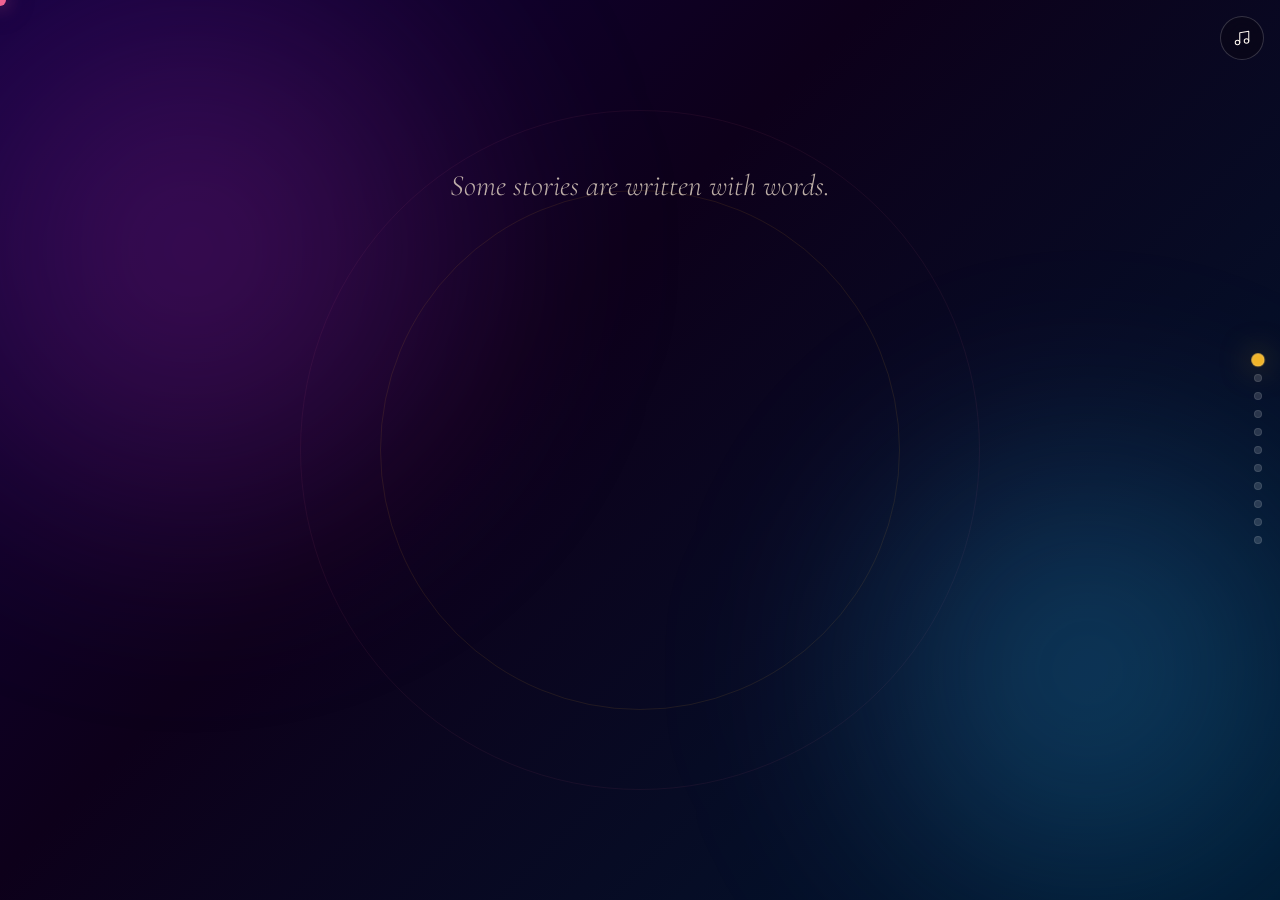
==== index.html @ b1c7e492 "For Sneha - Birthday story with full features" ====
<!DOCTYPE html>
<html lang="en">
<head>
<meta charset="UTF-8">
<meta name="viewport" content="width=device-width, initial-scale=1.0, viewport-fit=cover">
<meta name="theme-color" content="#06040a">
<meta name="description" content="A private love story — for Sneha, from Amit. Happy Birthday.">
<meta name="apple-mobile-web-app-capable" content="yes">
<meta name="apple-mobile-web-app-status-bar-style" content="black-translucent">
<meta name="apple-mobile-web-app-title" content="For Sneha">

<title>For Sneha ♥</title>

<!-- PWA manifest -->
<link rel="manifest" href="manifest.json">

<!-- Fonts -->
<link rel="preconnect" href="https://fonts.googleapis.com">
<link rel="preconnect" href="https://fonts.gstatic.com" crossorigin>
<link href="https://fonts.googleapis.com/css2?family=Cormorant+Garamond:ital,wght@0,300;0,400;0,500;0,600;1,400;1,500&family=Jost:wght@300;400;500&family=Caveat:wght@500;600;700&family=Playfair+Display:ital,wght@0,700;1,700&display=swap" rel="stylesheet">

<link rel="stylesheet" href="style.css">
</head>
<body>

<!-- ── AMBIENT LAYERS ── -->
<div class="grain" aria-hidden="true"></div>
<div class="vignette" aria-hidden="true"></div>

<!-- ── CUSTOM CURSOR ── -->
<div id="cursor" aria-hidden="true"></div>
<div id="cursor-ring" aria-hidden="true"></div>

<!-- ── SCROLL PROGRESS BAR ── -->
<div id="scroll-bar" aria-hidden="true"></div>

<!-- ── CANVASES ── -->
<canvas id="fireworks-canvas" aria-hidden="true"></canvas>
<canvas id="confetti-canvas" aria-hidden="true"></canvas>

<!-- ── PARTICLES + HEARTS ── -->
<div id="particles" class="particles" aria-hidden="true"></div>
<div id="hearts-layer" aria-hidden="true"></div>

<!-- ── LIGHTBOX ── -->
<div id="lightbox" role="dialog" aria-modal="true" aria-label="Photo viewer">
  <img id="lightbox-img" src="" alt="">
  <p id="lightbox-caption"></p>
  <button id="lightbox-close" aria-label="Close">✕</button>
  <button id="lightbox-prev" aria-label="Previous photo">‹</button>
  <button id="lightbox-next" aria-label="Next photo">›</button>
</div>

<!-- ── TOAST ── -->
<div id="toast" role="status" aria-live="polite"></div>

<!-- ── TOP BAR (music + install) ── -->
<div class="top-bar">
  <button id="installBtn" class="glass-btn" aria-label="Install app" title="Install app">
    <svg viewBox="0 0 20 20" width="16" height="16" fill="currentColor"><path d="M10 2a1 1 0 011 1v8.586l2.293-2.293a1 1 0 111.414 1.414l-4 4a1 1 0 01-1.414 0l-4-4a1 1 0 111.414-1.414L9 11.586V3a1 1 0 011-1zM3 17a1 1 0 011-1h12a1 1 0 110 2H4a1 1 0 01-1-1z"/></svg>
    <span>Install</span>
  </button>
  <button id="musicBtn" class="glass-btn music-btn" aria-label="Play music" title="Play background music">
    <svg viewBox="0 0 24 24" class="icon-note">
      <path d="M9 18V5l12-2v13" stroke="currentColor" stroke-width="1.4" fill="none" stroke-linecap="round" stroke-linejoin="round"/>
      <circle cx="6" cy="18" r="3" stroke="currentColor" stroke-width="1.4" fill="none"/>
      <circle cx="18" cy="16" r="3" stroke="currentColor" stroke-width="1.4" fill="none"/>
    </svg>
  </button>
</div>

<!-- Replace with your audio file at /audio/song.mp3 -->
<audio id="bgMusic" loop preload="none">
  <source src="audio/song.mp3" type="audio/mpeg">
</audio>

<!-- ── CHAPTER PROGRESS DOTS ── -->
<nav class="progress" id="progress" aria-label="Story chapters">
  <span class="progress-dot" data-chapter="cover"  title="Cover"></span>
  <span class="progress-dot" data-chapter="ch1"    title="The Beginning"></span>
  <span class="progress-dot" data-chapter="ch2"    title="First Yes"></span>
  <span class="progress-dot" data-chapter="ch3"    title="Journeys"></span>
  <span class="progress-dot" data-chapter="ch4"    title="Real Story"></span>
  <span class="progress-dot" data-chapter="ch5"    title="You Chose Me"></span>
  <span class="progress-dot" data-chapter="ch6"    title="Home"></span>
  <span class="progress-dot" data-chapter="ch7"    title="Today"></span>
  <span class="progress-dot" data-chapter="poem"   title="Poem"></span>
  <span class="progress-dot" data-chapter="letter" title="Letter"></span>
  <span class="progress-dot" data-chapter="final"  title="Final"></span>
</nav>


<!-- ════════════════════════════════════════════════════════════
     OPENING COVER SCREEN
════════════════════════════════════════════════════════════ -->
<section class="cover" id="cover" data-chapter="cover">
  <!-- aurora glow rings -->
  <div class="cover-glow-ring" aria-hidden="true"></div>
  <div class="cover-glow-ring" aria-hidden="true"></div>

  <div class="cover-lines">
    <p class="cover-line" data-line="1">Some stories are written with words.</p>
    <p class="cover-line" data-line="2">Some are written with photographs.</p>
    <p class="cover-line" data-line="3">But ours&hellip;</p>
    <p class="cover-line" data-line="4">&hellip;was written by time.</p>
    <h1 class="cover-line for-sneha" data-line="5">
      For Sneha <span class="heart">♥</span>
    </h1>
    <p class="cover-tagline" id="coverTagline">A year of love, in photographs and words.</p>
    <button class="begin-btn cover-line" data-line="6" id="beginBtn" aria-label="Begin our story">
      <span>Begin Our Story</span>
    </button>
  </div>
</section>


<!-- ════════════════════════════════════════════════════════════
     MAIN STORY
════════════════════════════════════════════════════════════ -->
<main id="story" hidden>

  <!-- ══════════════════════════════════════════
       CHAPTER 1 — THE DAY IT ALL BEGAN
  ══════════════════════════════════════════ -->
  <section class="chapter chapter-ch1" id="ch1" data-chapter="ch1">
    <div class="chapter-in">
      <span class="chapter-badge">Chapter One</span>
      <p class="date-mark">29 September 2025</p>
      <h2 class="chapter-head">The day it all began</h2>
      <p class="lede" data-reveal>Before I knew where this story was going,<br>I simply met you.</p>
    </div>

    <div class="photo-reveal" data-reveal>
      <figure class="polaroid tilt-card" data-lightbox>
        <img src="images/01-first-meeting/meeting-1.jpg" alt="The day we met" loading="lazy">
        <p class="cap">A day that looked ordinary. It wasn't.</p>
      </figure>
      <figure class="polaroid polaroid-alt tilt-card" data-lightbox>
        <img src="images/01-first-meeting/meeting-2.jpg" alt="The evening we met" loading="lazy">
        <p class="cap">Same day. A few hours later — I was already looking forward to the next.</p>
      </figure>
    </div>

    <p class="whisper" data-reveal>I didn't know it was the beginning.<br>I only knew something had started.</p>
  </section>

  <div class="timeline-strip">
    <span class="ts-dot"></span>
    <span>29 September 2025 &rarr; 24 October 2025</span>
    <span class="ts-dot"></span>
  </div>


  <!-- ══════════════════════════════════════════
       CHAPTER 2 — THE FIRST YES
  ══════════════════════════════════════════ -->
  <section class="chapter chapter-ch2" id="ch2" data-chapter="ch2">
    <div class="chapter-in">
      <span class="chapter-badge">Chapter Two</span>
      <p class="date-mark">24 October 2025</p>
      <h2 class="chapter-head">The first yes</h2>
      <p class="lede" data-reveal>Our story was no longer just a meeting.<br>It became a promise.</p>
    </div>

    <figure class="hero-photo" data-reveal data-lightbox>
      <img src="images/02-engagement/engagement-1.jpg" alt="Engagement day" loading="lazy">
      <p class="cap">A little more certain. A little more serious. A promise beginning to take shape.</p>
    </figure>
  </section>

  <div class="timeline-strip">
    <span class="ts-dot"></span>
    <span>The journey between</span>
    <span class="ts-dot"></span>
  </div>


  <!-- ══════════════════════════════════════════
       CHAPTER 3 — THE JOURNEY
  ══════════════════════════════════════════ -->
  <section class="chapter chapter-ch3" id="ch3" data-chapter="ch3">
    <div class="chapter-in">
      <span class="chapter-badge">Chapter Three</span>
      <p class="date-mark">Somewhere in between</p>
      <h2 class="chapter-head">The journey</h2>
      <p class="lede" data-reveal>Different places. The same two people,<br>slowly becoming one story.</p>
    </div>

    <!-- horizontal scroll gallery -->
    <div class="scroll-gallery" data-reveal>
      <figure class="scroll-card" data-lightbox>
        <img src="images/03-journeys/journey-1.jpg" loading="lazy" alt="A memory together">
        <p class="cap">Another place.</p>
      </figure>
      <figure class="scroll-card" data-lightbox>
        <img src="images/03-journeys/journey-2.jpg" loading="lazy" alt="A memory together">
        <p class="cap">Another photograph.</p>
      </figure>
      <figure class="scroll-card" data-lightbox>
        <img src="images/03-journeys/journey-3.jpg" loading="lazy" alt="A memory together">
        <p class="cap">Another reason to remember.</p>
      </figure>
      <figure class="scroll-card" data-lightbox>
        <img src="images/03-journeys/journey-4.jpg" loading="lazy" alt="A memory together">
        <p class="cap">An ordinary day that became extraordinary because you were there.</p>
      </figure>
      <figure class="scroll-card" data-lightbox>
        <img src="images/03-journeys/journey-5.jpg" loading="lazy" alt="A memory together">
        <p class="cap">Another place.</p>
      </figure>
      <figure class="scroll-card" data-lightbox>
        <img src="images/03-journeys/journey-6.jpg" loading="lazy" alt="A memory together">
        <p class="cap">Another photograph.</p>
      </figure>
      <figure class="scroll-card" data-lightbox>
        <img src="images/03-journeys/journey-7.jpg" loading="lazy" alt="A memory together">
        <p class="cap">Another reason to remember.</p>
      </figure>
    </div>
    <p class="scroll-hint" data-reveal>swipe through the memories &rarr;</p>

    <!-- collage grid -->
    <div class="collage" data-reveal>
      <figure data-lightbox>
        <img src="images/04-beautiful-moments/moment-1.jpg" loading="lazy" alt="A quiet moment">
      </figure>
      <figure data-lightbox>
        <img src="images/04-beautiful-moments/moment-2.jpg" loading="lazy" alt="A quiet moment">
      </figure>
      <figure data-lightbox>
        <img src="images/04-beautiful-moments/moment-3.jpg" loading="lazy" alt="A quiet moment">
      </figure>
      <figure data-lightbox>
        <img src="images/04-beautiful-moments/moment-4.jpg" loading="lazy" alt="A quiet moment">
      </figure>
    </div>

    <p class="whisper" data-reveal>
      We didn't know the ending.<br>
      We didn't know the chapters.<br>
      We only knew that something had begun,<br>
      and we kept saying yes to it, one ordinary day at a time.
    </p>
  </section>

  <div class="timeline-strip">
    <span class="ts-dot"></span>
    <span>The chapters no one else saw</span>
    <span class="ts-dot"></span>
  </div>


  <!-- ══════════════════════════════════════════
       CHAPTER 4 — THE REAL STORY
  ══════════════════════════════════════════ -->
  <section class="chapter chapter-ch4" id="ch4" data-chapter="ch4">
    <div class="chapter-in">
      <span class="chapter-badge">Chapter Four</span>
      <h2 class="chapter-head">But every beautiful story<br>has difficult chapters.</h2>
    </div>

    <div class="real-story-text" data-reveal>
      <p>There were days when everything felt easy.</p>
      <p>And there were days when even understanding each other felt difficult.</p>
      <p>There were moments when my own moods became battles I didn't know how to fight —<br>
      moments when I wasn't the easiest person to love.</p>
    </div>

    <p class="stay-line" data-reveal>And yet&mdash;</p>
    <p class="stay-word" data-reveal>you stayed.</p>

    <div class="real-story-text real-story-text-2" data-reveal>
      <p>That is something I don't think I will ever be able to explain completely.</p>
      <p>Because you could have chosen differently. You had choices.<br>
      You could have walked toward an easier story.</p>
    </div>
  </section>

  <div class="timeline-strip">
    <span class="ts-dot"></span>
    <span>6 February 2026 — The day everything changed</span>
    <span class="ts-dot"></span>
  </div>


  <!-- ══════════════════════════════════════════
       CHAPTER 5 — YOU CHOSE ME
  ══════════════════════════════════════════ -->
  <section class="chapter chapter-ch5" id="ch5" data-chapter="ch5">
    <div class="chapter-in">
      <span class="chapter-badge">Chapter Five</span>
      <p class="reveal-line" data-reveal>Among all the choices life could have given you&hellip;</p>
      <p class="reveal-line reveal-strong" data-reveal>you chose me.</p>
    </div>

    <div class="chosen-lines" data-reveal-stagger>
      <p>You didn't choose a perfect man.</p>
      <p>You chose a man who is still becoming.</p>
      <p>You saw my strengths.</p>
      <p>You saw my weaknesses.</p>
      <p>And somehow&hellip;</p>
      <p class="chosen-final">you still said yes.</p>
    </div>

    <div class="date-reveal" data-reveal>
      <p class="date-huge" id="weddingDate">6<span class="date-sep">·</span>02<span class="date-sep">·</span>2026</p>
      <p class="date-caption">Our wedding day.</p>
    </div>

    <div class="wedding-slideshow" data-reveal>
      <figure data-lightbox>
        <img src="images/06-wedding/wedding-1.jpg" loading="lazy" alt="Our wedding">
      </figure>
      <figure data-lightbox>
        <img src="images/06-wedding/wedding-2.jpg" loading="lazy" alt="Our wedding">
      </figure>
      <figure data-lightbox>
        <img src="images/06-wedding/wedding-3.jpg" loading="lazy" alt="Our wedding">
      </figure>
      <figure data-lightbox>
        <img src="images/06-wedding/wedding-4.jpg" loading="lazy" alt="Our wedding">
      </figure>
    </div>
  </section>

  <div class="timeline-strip">
    <span class="ts-dot"></span>
    <span>Our life, collected</span>
    <span class="ts-dot"></span>
  </div>


  <!-- ══════════════════════════════════════════
       STATS COUNTER  (animated numbers)
  ══════════════════════════════════════════ -->
  <section class="chapter chapter-warm" id="stats" data-chapter="stats">
    <div class="chapter-in" data-reveal>
      <h2 class="chapter-head" style="color:var(--gold-soft)">A year, in numbers</h2>
    </div>
    <div class="stats-bar" data-reveal>
      <div class="stat-item">
        <div class="stat-num" data-count="365">0</div>
        <div class="stat-label">Days together</div>
      </div>
      <div class="stat-item">
        <div class="stat-num" data-count="1">0</div>
        <div class="stat-label">Wedding</div>
      </div>
      <div class="stat-item">
        <div class="stat-num" data-count="20">0</div>
        <div class="stat-label">Photographs here</div>
      </div>
      <div class="stat-item">
        <div class="stat-num" data-count="1">0</div>
        <div class="stat-label">Forever promised</div>
      </div>
    </div>
  </section>


  <!-- ══════════════════════════════════════════
       CHAPTER 6 — HOME
  ══════════════════════════════════════════ -->
  <section class="chapter chapter-ch6" id="ch6" data-chapter="ch6">
    <div class="chapter-in">
      <span class="chapter-badge">Chapter Six</span>
    </div>

    <div class="married-gallery" data-reveal>
      <figure data-lightbox>
        <img src="images/07-married-life/married-1.jpg" loading="lazy" alt="Married life">
      </figure>
      <figure data-lightbox>
        <img src="images/07-married-life/married-2.jpg" loading="lazy" alt="Married life">
      </figure>
    </div>

    <div class="chapter-in" data-reveal>
      <p class="lede lede-center">Somewhere between the photographs, the journeys, the laughter,<br>
      the arguments, the silence, and the ordinary days&hellip;</p>
      <p class="lede lede-center">I realized something.</p>
      <p class="home-line">Home was never a place.</p>
      <p class="home-word">Home was you.</p>
    </div>
  </section>

  <div class="timeline-strip">
    <span class="ts-dot"></span>
    <span>29 September 2026 — One year later</span>
    <span class="ts-dot"></span>
  </div>


  <!-- ══════════════════════════════════════════
       CHAPTER 7 — TODAY (Birthday)
  ══════════════════════════════════════════ -->
  <section class="chapter chapter-warm" id="ch7" data-chapter="ch7">
    <div class="chapter-in">
      <span class="chapter-badge">Chapter Seven</span>
      <p class="date-mark">29 September 2026</p>
      <p class="reveal-line" data-reveal>Today is your birthday.</p>
      <p class="reveal-line" data-reveal>But for me, this date means more than your birthday.</p>
      <p class="reveal-line" data-reveal>It reminds me of the day our story began.</p>
      <p class="reveal-line" data-reveal>A year ago, I met you.</p>
      <p class="reveal-line reveal-strong" data-reveal>Today, I get to call you my wife.</p>
    </div>

    <figure class="hero-photo hero-photo-today" data-reveal data-lightbox>
      <img src="images/08-today/today-1.jpg" alt="Us, today" loading="lazy">
    </figure>

    <h2 class="happy-birthday" data-reveal>
      Happy Birthday, Sneha <span class="heart">♥</span>
    </h2>
  </section>

  <div class="timeline-strip">
    <span class="ts-dot"></span>
    <span>A year, in his words</span>
    <span class="ts-dot"></span>
  </div>


  <!-- ══════════════════════════════════════════
       THE POEM
  ══════════════════════════════════════════ -->
  <section class="chapter chapter-poem poem-section" id="poem" data-chapter="poem">
    <p class="poem-eyebrow" data-reveal>a year, in his words</p>
    <div class="poem">
      <p data-reveal>I didn't know it was the beginning.</p>
      <p data-reveal>29 September,<br>just another date on the calendar,<br>until I met you<br>and somehow,<br>the days after that<br>started carrying your name.</p>
      <p data-reveal>We didn't know the ending.<br>We didn't know the chapters.<br>We didn't know how many photographs<br>we would collect,<br>how many roads we would travel,<br>how many ordinary moments<br>would quietly become memories.</p>
      <p data-reveal>We only knew<br>that something had begun.</p>
      <p data-reveal>Then came 24 October.</p>
      <p data-reveal>A little more certain.<br>A little more serious.<br>A promise beginning to take shape.</p>
      <p data-reveal>And somewhere between<br>the conversations,<br>the laughter,<br>the journeys,<br>the photographs,<br>the beautiful days<br>and the days we wish we could rewrite,</p>
      <p data-reveal>we became us.</p>
      <p data-reveal>Not a perfect us.<br>A real us.</p>
      <p data-reveal>There were days<br>when everything felt easy.</p>
      <p data-reveal>And there were days<br>when even understanding each other<br>felt difficult.</p>
      <p data-reveal>There were moments<br>when my own moods<br>became battles I didn't know how to fight.</p>
      <p data-reveal>Moments when I wasn't<br>the easiest person to love.</p>
      <p data-reveal>And yet&hellip;</p>
      <p data-reveal class="poem-emphasis">you stayed.</p>
      <p data-reveal>That is something<br>I don't think I will ever be able<br>to explain completely.</p>
      <p data-reveal>Because you could have chosen differently.</p>
      <p data-reveal>You had choices.</p>
      <p data-reveal>You could have walked toward<br>an easier story.</p>
      <p data-reveal>But somehow,<br>you looked at me,<br>with all my strengths,<br>all my weaknesses,<br>all the things I still need to become,</p>
      <p data-reveal>and you chose me.</p>
      <p data-reveal>Then came<br><span class="poem-date">6 February 2026</span>.</p>
      <p data-reveal>A date that changed<br>the way I say your name.</p>
      <p data-reveal>You were no longer<br>just the woman I loved.</p>
      <p data-reveal>You became my wife.</p>
      <p data-reveal>And I became the man<br>who was lucky enough<br>to call you his.</p>
      <p data-reveal>Since then,<br>we have continued collecting<br>little pieces of our life.</p>
      <p data-reveal>Photographs. Journeys. Laughter. Silences.<br>Small arguments. Small celebrations.<br>Ordinary mornings. Beautiful evenings.</p>
      <p data-reveal>Things that probably mean nothing<br>to the rest of the world,<br>but mean everything<br>to me.</p>
      <p data-reveal>Because they are ours.</p>
      <p data-reveal>And today,<br><span class="poem-date">29 September</span>,</p>
      <p data-reveal>the date where this story began,</p>
      <p data-reveal>I look at everything behind us<br>and realize something.</p>
      <p data-reveal>The greatest memory<br>is not one photograph.</p>
      <p data-reveal>It is not one place.</p>
      <p data-reveal>It is not even one perfect day.</p>
      <p data-reveal class="poem-emphasis">It is you.</p>
      <p data-reveal>You stayed<br>when I was not at my best.</p>
      <p data-reveal>You held my hand<br>through chapters<br>I wish I could have written better.</p>
      <p data-reveal>And I want you to know,</p>
      <p data-reveal>I see that.<br>I see you.<br>I see the patience.<br>I see the love.<br>I see the choice you made.</p>
      <p data-reveal>And I don't want to take<br>any of it for granted.</p>
      <p data-reveal>I know I am still becoming<br>the man I want to be.</p>
      <p data-reveal>I know there are parts of me<br>I need to change.</p>
      <p data-reveal>But I promise you this:</p>
      <p data-reveal>I will keep trying.</p>
      <p data-reveal>Not because you asked me to.</p>
      <p data-reveal>But because the life<br>we are building together<br>deserves the best version of me.</p>
      <p data-reveal>So on your birthday,<br>I don't just want to say,<br><em>"Happy Birthday."</em></p>
      <p data-reveal>I want to say,<br>thank you.</p>
      <p data-reveal>Thank you for finding me.<br>Thank you for choosing me.<br>Thank you for staying.<br>Thank you for becoming my wife.</p>
      <p data-reveal>And if life gave me<br>the chance to go back,<br>back to 29 September 2025,<br>knowing everything<br>I know today&hellip;</p>
      <p data-reveal>I would still walk toward you.<br>I would still meet you.<br>I would still choose you.<br>I would still say yes.</p>
      <p data-reveal>And on 6 February 2026,<br>I would still marry you.</p>
      <p data-reveal>Because if I had<br>to live this story again,<br>I wouldn't change<br>the person beside me.</p>
      <p data-reveal>I would only try<br>to love her better.</p>
      <p data-reveal class="poem-signoff">
        Happy Birthday, Sneha.<br>
        My wife.<br>
        My favourite chapter.<br>
        And the person I would choose again.<br>
        Every time.
      </p>
    </div>
  </section>

  <div class="timeline-strip">
    <span class="ts-dot"></span>
    <span>From him, to her</span>
    <span class="ts-dot"></span>
  </div>


  <!-- ══════════════════════════════════════════
       THE LETTER
  ══════════════════════════════════════════ -->
  <section class="chapter letter-section" id="letter" data-chapter="letter">
    <div class="letter-wrap" data-reveal>
      <p class="letter-to">Sneha,</p>
      <p>I'm not writing this because it's your birthday. I'm writing it because I don't say this often enough out loud.</p>
      <p>I know I am not perfect. I know there are parts of me I still need to work on. I know sometimes my moods become difficult, and I know that living with that isn't always easy.</p>
      <p>But I want you to know — I see your patience. I see your love. I see every single time you chose to stay in the room instead of walking out of it.</p>
      <p>I'm going through a phase right now where I don't always feel like the best version of myself. And through all of it, you have simply stayed beside me. Not because you have to. You never had to. You had other choices in life — and you chose to build yours with me anyway.</p>
      <p>That is not a small thing. I don't want to ever treat it like one.</p>
      <p>So thank you for choosing me. Thank you for becoming my wife. Thank you for walking beside me, on the easy days and the difficult ones.</p>
      <p>I promise I will keep becoming a better version of myself — not because you asked me to, but because the life we are building together deserves it.</p>
      <p class="letter-close">Happy Birthday, my Sneha.</p>
      <p class="letter-sign">— Amit ♥</p>
    </div>
  </section>

  <div class="timeline-strip">
    <span class="ts-dot"></span>
    <span>And if I could go back&hellip;</span>
    <span class="ts-dot"></span>
  </div>


  <!-- ══════════════════════════════════════════
       FINAL REVEAL
  ══════════════════════════════════════════ -->
  <section class="chapter chapter-final final-section" id="final" data-chapter="final">
    <div class="final-lines">
      <p class="final-line" data-reveal>One last thing&hellip;</p>
      <p class="final-line" data-reveal>If I could go back to<br>29 September 2025&hellip;</p>
      <p class="final-line final-pause" data-reveal>I would meet you again.</p>
      <p class="final-line final-pause" data-reveal>I would fall for you again.</p>
      <p class="final-line final-pause" data-reveal>I would choose you again.</p>
      <p class="final-line" data-reveal>And I would still say&hellip;</p>
      <p class="final-line final-date" data-reveal>6 February 2026.</p>
      <p class="final-line final-tag" data-reveal>My wife.</p>
      <p class="final-line final-tag" data-reveal>My Sneha.</p>
      <h2 class="final-happy-bday" data-reveal id="finalBday">
        Happy Birthday, Mummy <span class="heart">♥</span>
      </h2>
    </div>

    <div class="forever" data-reveal>
      <p>Forever isn't a promise about how long life will be.</p>
      <p>It is a promise about who I want beside me while I live it.</p>
    </div>

    <p class="signature" data-reveal>Amit <span class="heart">♥</span> Sneha</p>

    <button class="replay-btn" id="replayBtn" data-reveal>
      ↺ &nbsp;Replay Our Story
    </button>

    <footer class="footer">Made with love by Amit <span class="heart">♥</span></footer>
  </section>

</main><!-- /story -->

<script src="script.js"></script>
</body>
</html>
---- style.css ----
/* ============================================================
   FOR SNEHA — Full Colourful Spectacular Edition
   ============================================================ */

/* ── GOOGLE FONTS ── */
@import url('https://fonts.googleapis.com/css2?family=Cormorant+Garamond:ital,wght@0,300;0,400;0,500;0,600;1,400;1,500&family=Jost:wght@300;400;500&family=Caveat:wght@500;600;700&family=Playfair+Display:ital,wght@0,700;1,700&display=swap');

/* ── DESIGN TOKENS ── */
:root{
  /* Core palette */
  --black:        #06040a;
  --black-deep:   #030208;
  --ivory:        #fdf6ee;
  --ivory-dim:    #d8cfc4;

  /* Rainbow accent ladder */
  --gold:         #f0b429;
  --gold-soft:    #fcd97d;
  --rose:         #f06292;
  --rose-deep:    #e91e8c;
  --violet:       #9c27b0;
  --indigo:       #5c6bc0;
  --sky:          #29b6f6;
  --teal:         #26c6da;
  --mint:         #66bb6a;
  --peach:        #ff8a65;

  /* Glow variants */
  --glow-gold:    0 0 18px rgba(240,180,41,.55), 0 0 40px rgba(240,180,41,.25);
  --glow-rose:    0 0 18px rgba(240,98,146,.55), 0 0 40px rgba(240,98,146,.25);
  --glow-violet:  0 0 18px rgba(156,39,176,.55), 0 0 40px rgba(156,39,176,.25);
  --glow-sky:     0 0 18px rgba(41,182,246,.55),  0 0 40px rgba(41,182,246,.25);

  /* Gradients */
  --grad-hero:    linear-gradient(135deg,#12003e 0%,#0d001a 40%,#001830 100%);
  --grad-ch1:     linear-gradient(160deg,#0a0018 0%,#12002a 100%);
  --grad-ch2:     linear-gradient(160deg,#001830 0%,#00243d 100%);
  --grad-ch3:     linear-gradient(160deg,#0e0022 0%,#06001a 100%);
  --grad-ch4:     linear-gradient(160deg,#1a000e 0%,#0a0005 100%);
  --grad-ch5:     linear-gradient(160deg,#001200 0%,#002200 100%);
  --grad-ch6:     linear-gradient(160deg,#1a0010 0%,#220018 100%);
  --grad-warm:    linear-gradient(160deg,#1a0500 0%,#0d0a00 100%);
  --grad-poem:    linear-gradient(160deg,#00001a 0%,#0a0020 100%);
  --grad-final:   linear-gradient(160deg,#0a0018 0%,#12003e 100%);

  --serif: 'Cormorant Garamond', serif;
  --sans:  'Jost', sans-serif;
  --hand:  'Caveat', cursive;
  --display: 'Playfair Display', serif;

  --measure: 660px;
  --radius: 18px;
}

/* ── RESET ── */
*, *::before, *::after{ box-sizing:border-box; margin:0; padding:0; }
html{ scroll-behavior:smooth; }

body{
  background:var(--black);
  color:var(--ivory);
  font-family:var(--sans);
  font-weight:300;
  overflow-x:hidden;
  -webkit-font-smoothing:antialiased;
  cursor:none;              /* custom cursor active */
}

::selection{ background:var(--rose-deep); color:#fff; }

/* ============================================================
   CUSTOM CURSOR
   ============================================================ */
#cursor{
  position:fixed; top:0; left:0; z-index:9999; pointer-events:none;
  width:12px; height:12px; border-radius:50%;
  background:var(--rose);
  box-shadow:var(--glow-rose);
  transform:translate(-50%,-50%);
  transition:width .2s,height .2s,background .2s;
}
#cursor-ring{
  position:fixed; top:0; left:0; z-index:9998; pointer-events:none;
  width:36px; height:36px; border-radius:50%;
  border:1.5px solid rgba(240,98,146,.5);
  transform:translate(-50%,-50%);
  transition:transform .12s ease, width .2s, height .2s;
}
body:hover #cursor{ opacity:1; }

/* ============================================================
   SCROLL PROGRESS BAR
   ============================================================ */
#scroll-bar{
  position:fixed; top:0; left:0; height:3px; width:0%;
  background:linear-gradient(90deg,var(--rose),var(--violet),var(--sky),var(--gold));
  z-index:9997; transition:width .1s linear;
  box-shadow:0 0 10px var(--rose);
}

/* ============================================================
   AMBIENT LAYERS
   ============================================================ */
.grain{
  position:fixed; inset:0; pointer-events:none; z-index:2; opacity:.045; mix-blend-mode:overlay;
  background-image:url("data:image/svg+xml;utf8,<svg xmlns='http://www.w3.org/2000/svg'><filter id='n'><feTurbulence type='fractalNoise' baseFrequency='0.85' numOctaves='2' stitchTiles='stitch'/></filter><rect width='100%25' height='100%25' filter='url(%23n)'/></svg>");
}
.vignette{
  position:fixed; inset:0; pointer-events:none; z-index:1;
  background:radial-gradient(ellipse at center, transparent 35%, rgba(0,0,0,.7) 100%);
}

/* ============================================================
   PARTICLES
   ============================================================ */
.particles{
  position:fixed; inset:0; pointer-events:none; z-index:1; overflow:hidden;
}
.particle{
  position:absolute; bottom:-10px; border-radius:50%;
  animation:rise linear infinite;
}
@keyframes rise{
  0%  { transform:translateY(0) translateX(0) rotate(0deg); opacity:0; }
  8%  { opacity:.9; }
  90% { opacity:.4; }
  100%{ transform:translateY(-115vh) translateX(30px) rotate(360deg); opacity:0; }
}

/* ============================================================
   FLOATING HEARTS LAYER
   ============================================================ */
#hearts-layer{
  position:fixed; inset:0; pointer-events:none; z-index:3; overflow:hidden;
}
.flt-heart{
  position:absolute; bottom:-60px; font-size:1.4rem;
  animation:floatHeart linear infinite;
  opacity:0;
}
@keyframes floatHeart{
  0%  { transform:translateY(0) scale(1) rotate(-10deg); opacity:0; }
  10% { opacity:1; }
  50% { transform:translateY(-55vh) scale(1.15) rotate(10deg); opacity:.8; }
  100%{ transform:translateY(-115vh) scale(.7) rotate(-5deg); opacity:0; }
}

/* ============================================================
   CONFETTI CANVAS (JS-drawn)
   ============================================================ */
#confetti-canvas{
  position:fixed; inset:0; pointer-events:none; z-index:8000;
}

/* ============================================================
   FIREWORKS CANVAS
   ============================================================ */
#fireworks-canvas{
  position:fixed; inset:0; pointer-events:none; z-index:7990;
}

/* ============================================================
   PROGRESS DOTS
   ============================================================ */
.progress{
  position:fixed; right:18px; top:50%; transform:translateY(-50%);
  display:flex; flex-direction:column; gap:10px; z-index:400;
}
.progress-dot{
  width:8px; height:8px; border-radius:50%;
  background:rgba(255,255,255,.15);
  border:1px solid rgba(255,255,255,.1);
  transition:background .4s, transform .4s, box-shadow .4s;
  cursor:pointer;
}
.progress-dot.active{
  background:var(--gold);
  transform:scale(1.7);
  box-shadow:var(--glow-gold);
}
@media(max-width:680px){ .progress{ right:8px; gap:7px; } }

/* ============================================================
   MUSIC / INSTALL BUTTONS (top bar)
   ============================================================ */
.top-bar{
  position:fixed; top:16px; right:16px; z-index:500;
  display:flex; gap:10px; align-items:center;
}

.glass-btn{
  width:44px; height:44px; border-radius:50%;
  border:1px solid rgba(255,255,255,.18);
  background:rgba(10,6,20,.55); backdrop-filter:blur(12px);
  color:var(--ivory); cursor:none;
  display:flex; align-items:center; justify-content:center;
  transition:border-color .3s, transform .3s, box-shadow .3s;
  font-size:1.1rem;
}
.glass-btn:hover{
  border-color:var(--gold); transform:scale(1.1);
  box-shadow:var(--glow-gold);
}
.music-btn.playing .icon-note{ animation:pulse 1.5s ease-in-out infinite; }
.icon-note{ width:18px; height:18px; }
@keyframes pulse{ 0%,100%{ opacity:1; transform:scale(1); } 50%{ opacity:.4; transform:scale(1.2); } }

/* music button base */
.music-btn{ /* inherits from .glass-btn */ }

/* PWA install button — hidden until prompt is ready */
#installBtn{ display:none; font-size:.7rem; width:auto; padding:0 14px; border-radius:999px; gap:5px; font-family:var(--sans); letter-spacing:.03em; }
#installBtn.visible{ display:flex; }

/* ============================================================
   COVER / OPENING
   ============================================================ */
.cover{
  min-height:100svh; min-height:100vh;
  display:flex; align-items:center; justify-content:center;
  text-align:center; padding:32px;
  position:relative; z-index:5;
  background:var(--grad-hero);
  overflow:hidden;
}

/* animated radial aurora blobs */
.cover::before, .cover::after{
  content:''; position:absolute; border-radius:50%; filter:blur(80px);
  animation:aurora 8s ease-in-out infinite alternate;
  pointer-events:none;
}
.cover::before{
  width:60vw; height:60vw;
  background:radial-gradient(circle,rgba(156,39,176,.35) 0%,transparent 70%);
  top:-15%; left:-15%;
}
.cover::after{
  width:50vw; height:50vw;
  background:radial-gradient(circle,rgba(41,182,246,.3) 0%,transparent 70%);
  bottom:-10%; right:-10%;
  animation-delay:-4s;
}
@keyframes aurora{ 0%{ transform:scale(1) translate(0,0); } 100%{ transform:scale(1.25) translate(4%,3%); } }

.cover-glow-ring{
  position:absolute; width:min(520px,90vw); height:min(520px,90vw);
  border-radius:50%;
  border:1px solid rgba(240,180,41,.1);
  animation:ring-pulse 4s ease-in-out infinite;
  pointer-events:none;
}
.cover-glow-ring:nth-child(2){ width:min(680px,120vw); height:min(680px,120vw); animation-delay:-2s; border-color:rgba(240,98,146,.07); }
@keyframes ring-pulse{ 0%,100%{ transform:scale(1); opacity:.6; } 50%{ transform:scale(1.06); opacity:1; } }

.cover-lines{ max-width:600px; position:relative; z-index:2; }

.cover-line{
  font-family:var(--serif); font-weight:300; font-style:italic;
  font-size:clamp(1.25rem, 3.8vw, 1.85rem);
  color:rgba(220,205,190,.85);
  opacity:0; transform:translateY(18px);
  margin:0 0 .9em;
}
.cover-line.for-sneha{
  font-style:normal; font-weight:600; font-family:var(--display);
  color:transparent;
  background:linear-gradient(90deg,var(--gold),var(--rose),var(--violet),var(--sky));
  -webkit-background-clip:text; background-clip:text;
  font-size:clamp(2.4rem, 7vw, 3.8rem);
  margin-top:1.2em;
  filter:drop-shadow(0 0 20px rgba(240,98,146,.5));
}
.cover-line.show{ animation:coverIn 1.2s cubic-bezier(.16,1,.3,1) forwards; }
@keyframes coverIn{ to{ opacity:1; transform:translateY(0); } }

.heart{ color:var(--rose); animation:heartbeat 1.8s ease-in-out infinite; display:inline-block; }
@keyframes heartbeat{ 0%,100%{ transform:scale(1); } 15%{ transform:scale(1.25); } 30%{ transform:scale(1); } 45%{ transform:scale(1.12); } }

/* subtitle tagline */
.cover-tagline{
  font-family:var(--hand); font-size:1.3rem; color:rgba(200,185,170,.7);
  margin-bottom:2rem; opacity:0; transform:translateY(10px);
  transition:opacity 1s ease .2s, transform 1s ease .2s;
}
.cover-tagline.show{ opacity:1; transform:translateY(0); }

.begin-btn{
  margin-top:.5em; padding:16px 42px;
  background:linear-gradient(135deg,var(--rose-deep),var(--violet));
  color:#fff;
  border:none; border-radius:999px;
  font-family:var(--sans); font-size:1rem; font-weight:500; letter-spacing:.05em;
  cursor:none; position:relative; overflow:hidden;
  box-shadow:0 8px 32px rgba(233,30,140,.4), 0 0 0 0 rgba(233,30,140,.3);
  transition:transform .3s ease, box-shadow .3s ease;
}
.begin-btn::before{
  content:'';
  position:absolute; inset:0;
  background:linear-gradient(135deg, rgba(255,255,255,.15), transparent);
  border-radius:inherit;
}
.begin-btn:hover{
  transform:translateY(-3px) scale(1.04);
  box-shadow:0 16px 48px rgba(233,30,140,.55), 0 0 0 6px rgba(233,30,140,.12);
}
.begin-btn span{ position:relative; z-index:1; }

/* ripple effect on click */
.begin-btn .ripple{
  position:absolute; border-radius:50%;
  background:rgba(255,255,255,.35);
  transform:scale(0); animation:rippleAnim .6s linear;
  pointer-events:none;
}
@keyframes rippleAnim{ to{ transform:scale(4); opacity:0; } }

/* ============================================================
   STORY LAYOUT
   ============================================================ */
main{ position:relative; z-index:5; }

.chapter{
  min-height:100vh;
  padding:min(14vh,120px) 6vw 10vh;
  display:flex; flex-direction:column; align-items:center;
  text-align:center;
  background:var(--black);
  position:relative; overflow:hidden;
}

/* chapter background gradients */
.chapter-ch1{ background:var(--grad-ch1); }
.chapter-ch2{ background:var(--grad-ch2); }
.chapter-ch3{ background:var(--grad-ch3); }
.chapter-ch4{ background:var(--grad-ch4); }
.chapter-ch5{ background:var(--grad-ch5); }
.chapter-ch6{ background:var(--grad-ch6); }
.chapter-warm{ background:var(--grad-warm); }
.chapter-poem{ background:var(--grad-poem); }
.chapter-final{ background:var(--grad-final); }

/* each chapter gets a coloured left glow strip */
.chapter::before{
  content:''; position:absolute; left:0; top:0; bottom:0; width:3px;
  border-radius:0 2px 2px 0;
}
.chapter-ch1::before{ background:linear-gradient(180deg,var(--violet),transparent); }
.chapter-ch2::before{ background:linear-gradient(180deg,var(--sky),transparent); }
.chapter-ch3::before{ background:linear-gradient(180deg,var(--rose),transparent); }
.chapter-ch4::before{ background:linear-gradient(180deg,var(--peach),transparent); }
.chapter-ch5::before{ background:linear-gradient(180deg,var(--mint),transparent); }
.chapter-ch6::before{ background:linear-gradient(180deg,var(--gold),transparent); }
.chapter-warm::before{ background:linear-gradient(180deg,var(--peach),transparent); }

/* chapter number badge */
.chapter-badge{
  display:inline-block; padding:4px 14px;
  border:1px solid rgba(255,255,255,.12);
  border-radius:999px; font-family:var(--sans);
  font-size:.65rem; letter-spacing:.15em; text-transform:uppercase;
  background:rgba(255,255,255,.05); backdrop-filter:blur(8px);
  color:rgba(255,255,255,.5); margin-bottom:1.2em;
}

.chapter-in{ max-width:var(--measure); margin:0 auto; width:100%; }

.date-mark{
  font-family:var(--sans); letter-spacing:.14em; text-transform:uppercase;
  font-size:.72rem; color:var(--gold); margin-bottom:1em; font-weight:500;
  display:inline-flex; align-items:center; gap:8px;
}
.date-mark::before, .date-mark::after{
  content:''; flex:1; height:1px;
  background:linear-gradient(90deg,transparent,var(--gold),transparent);
  width:40px;
}

.chapter-head{
  font-family:var(--display); font-weight:700;
  font-size:clamp(2rem,5.5vw,3.4rem); margin:0 0 .5em;
  line-height:1.1;
}
/* per-chapter head colours */
.chapter-ch1 .chapter-head{ color:var(--violet); text-shadow:var(--glow-violet); }
.chapter-ch2 .chapter-head{ color:var(--sky); text-shadow:var(--glow-sky); }
.chapter-ch3 .chapter-head{ color:var(--rose); text-shadow:var(--glow-rose); }
.chapter-ch4 .chapter-head{ color:var(--peach); }
.chapter-ch5 .chapter-head{ color:var(--mint); }
.chapter-ch6 .chapter-head{ color:var(--gold-soft); text-shadow:var(--glow-gold); }
.chapter-warm .chapter-head{ color:var(--gold-soft); }

.lede{
  font-family:var(--serif); font-style:italic; font-weight:400;
  font-size:clamp(1.05rem, 2.6vw, 1.4rem); color:var(--ivory-dim);
  line-height:1.7; margin:0 0 1.2em;
}
.lede-center{ margin-left:auto; margin-right:auto; }

.whisper{
  max-width:var(--measure); margin-top:3.5em;
  font-family:var(--serif); font-style:italic; font-size:1.18rem;
  color:var(--ivory-dim); line-height:2;
}

.reveal-line{
  font-family:var(--serif); font-size:clamp(1.15rem,3vw,1.65rem);
  color:var(--ivory-dim); margin:0 0 .75em; line-height:1.5;
}
.reveal-strong{
  color:var(--gold-soft); font-weight:500;
  font-size:clamp(1.5rem,4vw,2.2rem);
  text-shadow:var(--glow-gold);
}

/* scroll reveal */
[data-reveal]{
  opacity:0; transform:translateY(30px) scale(.97); filter:blur(5px);
  transition:opacity .9s cubic-bezier(.16,1,.3,1), transform .9s cubic-bezier(.16,1,.3,1), filter .9s ease;
}
[data-reveal].in{ opacity:1; transform:translateY(0) scale(1); filter:blur(0); }

/* stagger for list children */
[data-reveal-stagger] > *{
  opacity:0; transform:translateY(20px);
  transition:opacity .7s ease, transform .7s ease;
}
[data-reveal-stagger].in > *:nth-child(1){ opacity:1; transform:none; transition-delay:.05s; }
[data-reveal-stagger].in > *:nth-child(2){ opacity:1; transform:none; transition-delay:.15s; }
[data-reveal-stagger].in > *:nth-child(3){ opacity:1; transform:none; transition-delay:.25s; }
[data-reveal-stagger].in > *:nth-child(4){ opacity:1; transform:none; transition-delay:.35s; }
[data-reveal-stagger].in > *:nth-child(5){ opacity:1; transform:none; transition-delay:.45s; }
[data-reveal-stagger].in > *:nth-child(6){ opacity:1; transform:none; transition-delay:.55s; }

/* ============================================================
   TIMELINE STRIP  (between chapters)
   ============================================================ */
.timeline-strip{
  display:flex; align-items:center; justify-content:center; gap:12px;
  padding:18px 6vw; background:rgba(0,0,0,.3);
  font-family:var(--sans); font-size:.7rem; letter-spacing:.12em;
  text-transform:uppercase; color:rgba(255,255,255,.35);
  position:relative; z-index:5;
}
.timeline-strip::before{
  content:''; position:absolute; left:0; right:0; top:50%; height:1px;
  background:linear-gradient(90deg,transparent,rgba(255,255,255,.08),transparent);
}
.ts-dot{ width:5px; height:5px; border-radius:50%; background:var(--gold); box-shadow:var(--glow-gold); flex-shrink:0; }

/* ============================================================
   PHOTO TREATMENTS
   ============================================================ */
figure{ margin:0; }
img{ display:block; width:100%; height:auto; }

.cap{
  font-family:var(--serif); font-style:italic; font-size:.9rem;
  color:rgba(200,185,170,.65); margin:.65em 4px 0; text-align:center;
}

/* ── POLAROID (ch1) ── */
.photo-reveal{
  display:flex; flex-wrap:wrap; gap:2.5rem; justify-content:center;
  margin-top:3rem; max-width:860px;
}
.polaroid{
  background:linear-gradient(145deg,#f5ead8,#efe0c8);
  padding:14px 14px 50px; width:min(290px,80vw);
  box-shadow:0 25px 60px rgba(0,0,0,.6), 0 0 0 1px rgba(255,255,255,.06);
  transform:rotate(-2.8deg);
  transition:transform .4s cubic-bezier(.34,1.56,.64,1), box-shadow .4s ease;
  cursor:none;
}
.polaroid:hover{ transform:rotate(0deg) scale(1.04); box-shadow:0 40px 80px rgba(0,0,0,.7), 0 0 30px rgba(156,39,176,.3); }
.polaroid img{ filter:sepia(.07) contrast(1.03); }
.polaroid .cap{ color:#4a3c2e; font-size:.82rem; }
.polaroid-alt{ transform:rotate(2.4deg); margin-top:2rem; }
.polaroid-alt:hover{ transform:rotate(0deg) scale(1.04); }

/* ── HERO PHOTO (ch2, ch7) ── */
.hero-photo{
  margin-top:3rem; max-width:740px; width:100%;
  overflow:hidden;
  box-shadow:0 30px 80px rgba(0,0,0,.65);
  border-radius:var(--radius);
  border:1px solid rgba(255,255,255,.07);
  position:relative;
}
.hero-photo::after{
  content:''; position:absolute; inset:0;
  background:linear-gradient(to top, rgba(0,0,0,.4) 0%, transparent 50%);
  pointer-events:none;
}
.hero-photo img{ transform:scale(1.06); transition:transform 7s ease; }
.hero-photo[data-reveal].in img{ transform:scale(1); }
.hero-photo-today{ border-radius:2px; }

/* ── HORIZONTAL SCROLL GALLERY (ch3) ── */
.scroll-gallery{
  display:flex; gap:20px; overflow-x:auto; width:100%; max-width:1140px;
  margin-top:3rem; padding:12px 6vw 24px; scroll-snap-type:x mandatory;
  -webkit-overflow-scrolling:touch;
  scrollbar-width:none;
}
.scroll-gallery::-webkit-scrollbar{ display:none; }
.scroll-card{
  flex:0 0 auto; width:min(270px,72vw); scroll-snap-align:center;
  border-radius:12px; overflow:hidden;
  box-shadow:0 20px 50px rgba(0,0,0,.5);
  transition:transform .35s ease, box-shadow .35s ease;
  cursor:pointer;
}
.scroll-card:hover{ transform:translateY(-8px); box-shadow:0 35px 70px rgba(0,0,0,.65); }
.scroll-card img{ aspect-ratio:3/4; object-fit:cover; }
.scroll-hint{
  font-size:.72rem; letter-spacing:.1em; color:var(--ivory-dim); opacity:.55;
  margin-top:.5em; display:flex; align-items:center; gap:6px;
}
.scroll-hint::before, .scroll-hint::after{
  content:''; width:30px; height:1px;
  background:linear-gradient(90deg,transparent,var(--ivory-dim));
}
.scroll-hint::after{ background:linear-gradient(90deg,var(--ivory-dim),transparent); }

/* ── COLLAGE GRID (ch3 beautiful moments) ── */
.collage{
  display:grid; grid-template-columns:repeat(4,1fr); gap:12px;
  max-width:1000px; width:100%; margin-top:3.5rem;
}
.collage figure{
  overflow:hidden; border-radius:8px;
  box-shadow:0 15px 35px rgba(0,0,0,.5);
  transition:transform .35s ease; cursor:pointer;
}
.collage figure:hover{ transform:scale(1.04); }
.collage img{ aspect-ratio:3/4; object-fit:cover; transition:transform .5s ease; }
.collage figure:hover img{ transform:scale(1.08); }
@media(max-width:680px){ .collage{ grid-template-columns:repeat(2,1fr); } }

/* ── WEDDING SLIDESHOW (ch5) ── */
.wedding-slideshow{
  display:grid; grid-template-columns:repeat(2,1fr); gap:18px;
  max-width:820px; width:100%; margin-top:3rem;
}
.wedding-slideshow figure{
  overflow:hidden; border-radius:10px;
  box-shadow:0 24px 60px rgba(0,0,0,.55);
  transition:transform .35s ease;
  cursor:pointer;
}
.wedding-slideshow figure:hover{ transform:scale(1.03); }
.wedding-slideshow img{ aspect-ratio:4/5; object-fit:cover; }
@media(max-width:600px){ .wedding-slideshow{ grid-template-columns:1fr; } }

/* ── MARRIED LIFE GALLERY (ch6) ── */
.married-gallery{
  display:flex; gap:18px; max-width:820px; width:100%;
  margin-bottom:3rem; flex-wrap:wrap; justify-content:center;
}
.married-gallery figure{ overflow:hidden; border-radius:10px; box-shadow:0 24px 60px rgba(0,0,0,.55); transition:transform .35s ease; cursor:pointer; }
.married-gallery figure:hover{ transform:scale(1.03); }
.married-gallery img{ width:min(360px,90vw); aspect-ratio:4/5; object-fit:cover; }

/* ── LIGHTBOX ── */
#lightbox{
  position:fixed; inset:0; z-index:9000;
  background:rgba(0,0,0,.93); backdrop-filter:blur(16px);
  display:flex; align-items:center; justify-content:center;
  opacity:0; pointer-events:none;
  transition:opacity .35s ease;
}
#lightbox.open{ opacity:1; pointer-events:all; }
#lightbox img{ max-width:90vw; max-height:90vh; border-radius:8px; box-shadow:0 30px 80px rgba(0,0,0,.8); }
#lightbox-close{
  position:absolute; top:20px; right:20px; background:rgba(255,255,255,.12);
  border:1px solid rgba(255,255,255,.2); color:#fff; cursor:none;
  width:44px; height:44px; border-radius:50%; font-size:1.3rem;
  display:flex; align-items:center; justify-content:center;
  transition:background .2s;
}
#lightbox-close:hover{ background:rgba(255,255,255,.25); }
#lightbox-prev, #lightbox-next{
  position:absolute; top:50%; transform:translateY(-50%);
  background:rgba(255,255,255,.1); border:1px solid rgba(255,255,255,.15);
  color:#fff; cursor:none; width:50px; height:50px; border-radius:50%;
  font-size:1.4rem; display:flex; align-items:center; justify-content:center;
  transition:background .2s;
}
#lightbox-prev:hover, #lightbox-next:hover{ background:rgba(255,255,255,.22); }
#lightbox-prev{ left:20px; }
#lightbox-next{ right:20px; }
#lightbox-caption{
  position:absolute; bottom:24px; left:50%; transform:translateX(-50%);
  font-family:var(--serif); font-style:italic; color:rgba(255,255,255,.6);
  font-size:.9rem; text-align:center; max-width:500px;
}

/* ============================================================
   CHAPTER 4 — real story
   ============================================================ */
.real-story-text{ max-width:var(--measure); margin-top:2.2rem; }
.real-story-text p{
  font-family:var(--serif); font-size:clamp(1.05rem,2.4vw,1.3rem);
  color:var(--ivory-dim); line-height:1.9; margin:0 0 1.4em;
}
.real-story-text-2{ margin-top:2.4rem; }
.stay-line{
  font-family:var(--serif); font-style:italic; color:var(--ivory-dim);
  margin:1.8em 0 0; font-size:1.15rem;
}
.stay-word{
  font-family:var(--display); font-size:clamp(2.8rem,8vw,4.5rem);
  color:transparent;
  background:linear-gradient(90deg,var(--rose),var(--violet));
  -webkit-background-clip:text; background-clip:text;
  margin:.1em 0 0; letter-spacing:.02em;
  filter:drop-shadow(0 0 20px rgba(240,98,146,.45));
}

/* ============================================================
   CHAPTER 5 — chosen
   ============================================================ */
.chosen-lines{ margin-top:2.5rem; max-width:var(--measure); }
.chosen-lines p{
  font-family:var(--serif); font-size:clamp(1.1rem,2.8vw,1.55rem);
  color:var(--ivory-dim); margin:0 0 .6em;
}
.chosen-final{
  color:var(--mint); font-size:clamp(1.6rem,3.8vw,2.2rem)!important;
  margin-top:.5em; text-shadow:0 0 20px rgba(102,187,106,.5);
}

.date-reveal{ margin:3.5rem 0 1rem; }
.date-huge{
  font-family:var(--display); font-weight:700;
  font-size:clamp(2.8rem,10vw,5.5rem);
  background:linear-gradient(90deg,var(--gold),var(--peach),var(--rose));
  -webkit-background-clip:text; background-clip:text; color:transparent;
  letter-spacing:.03em;
  filter:drop-shadow(0 0 20px rgba(240,180,41,.4));
}
.date-sep{ color:var(--rose); margin:0 .12em; }
.date-caption{
  font-family:var(--sans); letter-spacing:.12em; text-transform:uppercase;
  font-size:.78rem; color:var(--ivory-dim); margin-top:.7em;
}

/* ============================================================
   CHAPTER 6 — home
   ============================================================ */
.home-line{
  font-family:var(--serif); font-size:clamp(1.35rem,3.6vw,2rem);
  color:var(--ivory-dim); margin:1.5em 0 .25em;
}
.home-word{
  font-family:var(--display); font-style:italic;
  font-size:clamp(2.6rem,7vw,4rem);
  background:linear-gradient(90deg,var(--gold),var(--rose));
  -webkit-background-clip:text; background-clip:text; color:transparent;
  filter:drop-shadow(0 0 20px rgba(240,180,41,.45));
}

/* ============================================================
   CHAPTER 7 — today / birthday
   ============================================================ */
.happy-birthday{
  font-family:var(--display); font-weight:700;
  font-size:clamp(2.4rem,7vw,4rem);
  background:linear-gradient(90deg,var(--gold),var(--rose),var(--violet));
  -webkit-background-clip:text; background-clip:text; color:transparent;
  margin-top:3rem;
  filter:drop-shadow(0 0 24px rgba(240,98,146,.5));
}

/* ============================================================
   STATS COUNTER BAR (between wedding & home)
   ============================================================ */
.stats-bar{
  display:flex; flex-wrap:wrap; justify-content:center; gap:2rem 4rem;
  padding:4rem 6vw; max-width:900px; width:100%;
}
.stat-item{ text-align:center; }
.stat-num{
  font-family:var(--display); font-size:clamp(2.2rem,6vw,3.5rem);
  font-weight:700; color:var(--gold);
  text-shadow:var(--glow-gold);
}
.stat-label{
  font-family:var(--sans); font-size:.7rem; letter-spacing:.12em;
  text-transform:uppercase; color:rgba(255,255,255,.4); margin-top:4px;
}

/* ============================================================
   POEM
   ============================================================ */
.poem-section{ padding-top:min(16vh,140px); }
.poem-eyebrow{
  font-family:var(--hand); font-size:1.6rem; color:var(--rose);
  margin-bottom:1.4em; text-shadow:var(--glow-rose);
}
.poem{ max-width:580px; }
.poem p{
  font-family:var(--serif); font-size:clamp(1.05rem,2.3vw,1.3rem);
  line-height:2; color:var(--ivory-dim); margin:0 0 1.6em;
}
.poem-emphasis{
  color:transparent;
  background:linear-gradient(90deg,var(--gold-soft),var(--rose));
  -webkit-background-clip:text; background-clip:text;
  font-size:clamp(1.6rem,4vw,2.2rem)!important;
  text-shadow:none; filter:drop-shadow(0 0 18px rgba(240,98,146,.4));
}
.poem-date{ color:var(--gold); font-weight:500; text-shadow:var(--glow-gold); }
.poem-signoff{ margin-top:2.6em; color:var(--ivory)!important; font-style:italic; font-size:1.08rem!important; }

/* ============================================================
   LETTER
   ============================================================ */
.letter-section{ background:linear-gradient(160deg,#100005 0%,#070010 100%); }
.letter-wrap{
  max-width:580px; width:100%; padding:3rem 3.5rem;
  background:rgba(255,255,255,.03);
  border:1px solid rgba(255,255,255,.07);
  border-radius:20px; backdrop-filter:blur(4px);
  box-shadow:0 40px 80px rgba(0,0,0,.5);
  text-align:left;
}
.letter-to{
  font-family:var(--hand); font-size:2.2rem;
  color:var(--rose); margin-bottom:.8em;
  text-shadow:var(--glow-rose);
}
.letter-wrap p{
  font-family:var(--serif); font-size:clamp(1.05rem,2.3vw,1.22rem);
  color:var(--ivory-dim); line-height:1.9; margin:0 0 1.3em;
}
.letter-close{ color:var(--gold-soft)!important; font-style:italic; }
.letter-sign{ font-family:var(--hand); font-size:2rem; color:var(--gold); text-align:right; text-shadow:var(--glow-gold); }

/* ============================================================
   FINAL SECTION
   ============================================================ */
.final-section{ padding-bottom:14vh; }
.final-lines{ max-width:var(--measure); }
.final-line{
  font-family:var(--serif); font-size:clamp(1.1rem,2.8vw,1.55rem);
  color:var(--ivory-dim); margin:0 0 .9em; line-height:1.5;
}
.final-pause{ font-style:italic; }
.final-date{
  background:linear-gradient(90deg,var(--gold),var(--peach));
  -webkit-background-clip:text; background-clip:text; color:transparent;
  font-size:clamp(2rem,5vw,2.8rem); margin:.6em 0;
  filter:drop-shadow(0 0 16px rgba(240,180,41,.4));
}
.final-tag{
  color:var(--gold-soft); font-size:clamp(1.4rem,3.2vw,1.9rem); margin:.25em 0;
  text-shadow:var(--glow-gold);
}
.final-happy-bday{
  font-family:var(--display); font-weight:700;
  font-size:clamp(2.2rem,6vw,3.4rem);
  background:linear-gradient(90deg,var(--gold),var(--rose),var(--violet),var(--sky));
  -webkit-background-clip:text; background-clip:text; color:transparent;
  margin-top:.8em;
  filter:drop-shadow(0 0 24px rgba(240,98,146,.5));
}

.forever{ max-width:var(--measure); margin-top:3.5rem; }
.forever p{
  font-family:var(--serif); font-style:italic; color:var(--ivory-dim);
  font-size:1.18rem; line-height:1.9; margin:0 0 .5em;
}

.signature{
  font-family:var(--hand); font-size:2.8rem;
  background:linear-gradient(90deg,var(--gold),var(--rose));
  -webkit-background-clip:text; background-clip:text; color:transparent;
  margin-top:2rem; filter:drop-shadow(0 0 16px rgba(240,98,146,.4));
}

/* ── REPLAY BUTTON ── */
.replay-btn{
  margin-top:3rem; padding:14px 36px;
  background:linear-gradient(135deg,var(--violet),var(--sky));
  color:#fff; border:none; border-radius:999px;
  font-family:var(--sans); font-size:.9rem; letter-spacing:.05em;
  cursor:none; transition:transform .3s, box-shadow .3s;
  box-shadow:0 8px 28px rgba(92,107,192,.4);
}
.replay-btn:hover{ transform:translateY(-3px) scale(1.04); box-shadow:0 16px 48px rgba(92,107,192,.55); }

/* ── FOOTER ── */
.footer{
  margin-top:4rem; font-family:var(--sans); font-size:.75rem;
  letter-spacing:.06em; color:rgba(255,255,255,.25);
}

/* ============================================================
   TOAST NOTIFICATION
   ============================================================ */
#toast{
  position:fixed; bottom:28px; left:50%; transform:translateX(-50%) translateY(20px);
  background:rgba(20,12,30,.85); backdrop-filter:blur(16px);
  border:1px solid rgba(255,255,255,.12);
  color:var(--ivory); font-family:var(--sans); font-size:.85rem;
  padding:12px 24px; border-radius:999px;
  z-index:9990; opacity:0; pointer-events:none;
  transition:opacity .35s ease, transform .35s ease;
  white-space:nowrap;
}
#toast.show{ opacity:1; transform:translateX(-50%) translateY(0); }

/* ============================================================
   TILT CARD effect (applied via JS)
   ============================================================ */
.tilt-card{ transform-style:preserve-3d; transform:perspective(800px); }

/* ============================================================
   SPARKLE TRAIL
   ============================================================ */
.sparkle{
  position:fixed; pointer-events:none; z-index:9996; border-radius:50%;
  animation:sparkleAnim .7s ease forwards;
}
@keyframes sparkleAnim{
  0%  { opacity:1; transform:scale(1) translate(0,0); }
  100%{ opacity:0; transform:scale(0) translate(var(--tx),var(--ty)); }
}

/* ============================================================
   MOBILE / RESPONSIVE
   ============================================================ */
@media(max-width:480px){
  .letter-wrap{ padding:2rem 1.6rem; }
  .stats-bar{ gap:1.5rem 2.5rem; }
  .polaroid{ padding:10px 10px 40px; }
  .top-bar{ top:10px; right:10px; gap:8px; }
  .glass-btn{ width:38px; height:38px; }
}

/* ============================================================
   REDUCED MOTION
   ============================================================ */
@media(prefers-reduced-motion: reduce){
  html{ scroll-behavior:auto; }
  [data-reveal], .cover-line, .hero-photo img{
    transition:none!important; animation:none!important;
    opacity:1!important; transform:none!important; filter:none!important;
  }
  .particle, .flt-heart, #cursor, #cursor-ring{ display:none!important; }
  body{ cursor:auto; }
  .polaroid{ transform:rotate(-2.8deg); }
}
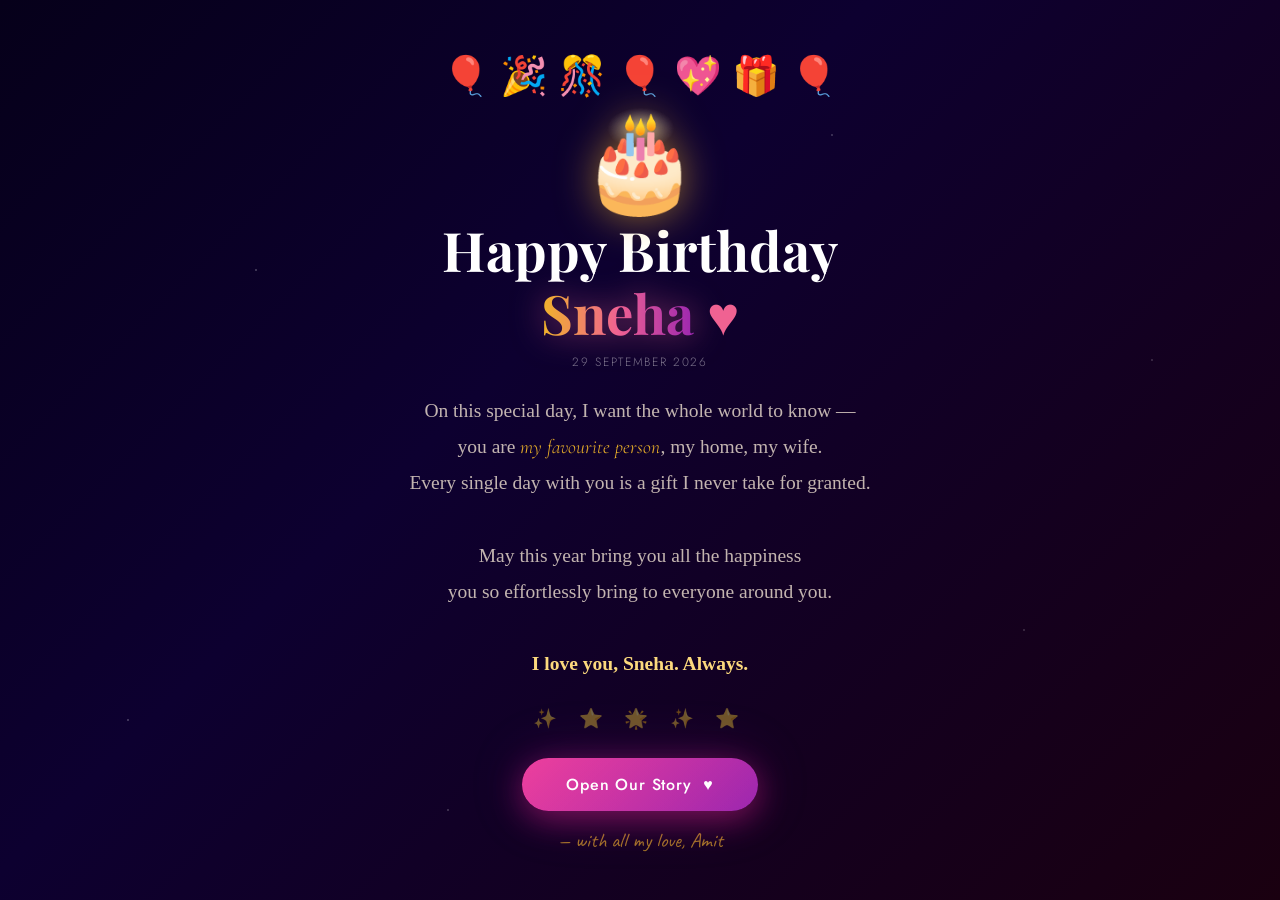
==== commit 7c353542: "Fix: remove journey-2 photo, fix cursor lag, add birthday surprise modal" ====
--- a/index.html
+++ b/index.html
@@ -192,10 +192,7 @@
         <img src="images/03-journeys/journey-1.jpg" loading="lazy" alt="A memory together">
         <p class="cap">Another place.</p>
       </figure>
-      <figure class="scroll-card" data-lightbox>
-        <img src="images/03-journeys/journey-2.jpg" loading="lazy" alt="A memory together">
-        <p class="cap">Another photograph.</p>
-      </figure>
+
       <figure class="scroll-card" data-lightbox>
         <img src="images/03-journeys/journey-3.jpg" loading="lazy" alt="A memory together">
         <p class="cap">Another reason to remember.</p>
@@ -560,6 +557,33 @@
 
 </main><!-- /story -->
 
+<!-- ══════════════════════════════════════════
+     BIRTHDAY SURPRISE MODAL
+══════════════════════════════════════════ -->
+<div id="bday-modal" aria-modal="true" role="dialog" aria-label="Birthday surprise">
+  <div class="bday-modal-inner">
+    <div class="bday-balloons" aria-hidden="true">
+      <span>🎈</span><span>🎉</span><span>🎊</span><span>🎈</span><span>💖</span><span>🎁</span><span>🎈</span>
+    </div>
+    <div class="bday-cake" aria-hidden="true">🎂</div>
+    <h2 class="bday-title">Happy Birthday<br><span class="bday-name">Sneha</span> <span class="bday-heart">♥</span></h2>
+    <p class="bday-sub">29 September 2026</p>
+    <p class="bday-msg">
+      On this special day, I want the whole world to know —<br>
+      you are <em>my favourite person</em>, my home, my wife.<br>
+      Every single day with you is a gift I never take for granted.<br><br>
+      May this year bring you all the happiness<br>
+      you so effortlessly bring to everyone around you.<br><br>
+      <strong>I love you, Sneha. Always.</strong>
+    </p>
+    <div class="bday-stars" aria-hidden="true">✨ ⭐ 🌟 ✨ ⭐</div>
+    <button id="bday-close" class="bday-close-btn">
+      Open Our Story &nbsp;♥
+    </button>
+    <p class="bday-from">— with all my love, Amit</p>
+  </div>
+</div>
+
 <script src="script.js"></script>
 </body>
 </html>
--- a/style.css
+++ b/style.css
@@ -7,7 +7,6 @@
 
 /* ── DESIGN TOKENS ── */
 :root{
-  /* Core palette */
   --black:        #06040a;
   --black-deep:   #030208;
   --ivory:        #fdf6ee;
@@ -69,22 +68,23 @@
 ::selection{ background:var(--rose-deep); color:#fff; }
 
 /* ============================================================
-   CUSTOM CURSOR
+   CUSTOM CURSOR — GPU-accelerated via transform (no lag)
    ============================================================ */
 #cursor{
   position:fixed; top:0; left:0; z-index:9999; pointer-events:none;
   width:12px; height:12px; border-radius:50%;
   background:var(--rose);
   box-shadow:var(--glow-rose);
-  transform:translate(-50%,-50%);
-  transition:width .2s,height .2s,background .2s;
+  will-change:transform;
+  /* NO transition on transform — instant dot */
+  transition:width .15s, height .15s, background .15s;
 }
 #cursor-ring{
   position:fixed; top:0; left:0; z-index:9998; pointer-events:none;
   width:36px; height:36px; border-radius:50%;
   border:1.5px solid rgba(240,98,146,.5);
-  transform:translate(-50%,-50%);
-  transition:transform .12s ease, width .2s, height .2s;
+  will-change:transform;
+  transition:width .2s, height .2s;
 }
 body:hover #cursor{ opacity:1; }
 
@@ -842,6 +842,134 @@
 }
 
 /* ============================================================
+   BIRTHDAY SURPRISE MODAL
+   ============================================================ */
+#bday-modal{
+  position:fixed; inset:0; z-index:99999;
+  background:linear-gradient(135deg,#06001a 0%,#0d0030 40%,#1a0010 100%);
+  display:flex; align-items:center; justify-content:center;
+  padding:24px;
+  opacity:1; transition:opacity .8s ease, transform .8s ease;
+  overflow:hidden;
+}
+#bday-modal.hide{
+  opacity:0; pointer-events:none; transform:scale(1.05);
+}
+
+/* starfield behind modal */
+#bday-modal::before{
+  content:'';
+  position:absolute; inset:0;
+  background-image:
+    radial-gradient(1px 1px at 20% 30%, rgba(255,255,255,.7) 0%, transparent 100%),
+    radial-gradient(1px 1px at 65% 15%, rgba(255,255,255,.6) 0%, transparent 100%),
+    radial-gradient(1px 1px at 80% 70%, rgba(255,255,255,.5) 0%, transparent 100%),
+    radial-gradient(1px 1px at 10% 80%, rgba(255,255,255,.7) 0%, transparent 100%),
+    radial-gradient(1px 1px at 50% 50%, rgba(255,255,255,.4) 0%, transparent 100%),
+    radial-gradient(1px 1px at 35% 90%, rgba(255,255,255,.6) 0%, transparent 100%),
+    radial-gradient(1px 1px at 90% 40%, rgba(255,255,255,.5) 0%, transparent 100%);
+  pointer-events:none;
+}
+
+.bday-modal-inner{
+  max-width:520px; width:100%;
+  text-align:center;
+  position:relative; z-index:2;
+  animation:bdayEntrance 1s cubic-bezier(.16,1,.3,1) forwards;
+}
+@keyframes bdayEntrance{
+  from{ opacity:0; transform:translateY(40px) scale(.94); }
+  to  { opacity:1; transform:translateY(0)    scale(1); }
+}
+
+/* balloons row */
+.bday-balloons{
+  font-size:clamp(1.6rem,5vw,2.4rem);
+  display:flex; justify-content:center; gap:10px;
+  margin-bottom:.6rem;
+  animation:balloonFloat 3s ease-in-out infinite alternate;
+}
+@keyframes balloonFloat{
+  0%  { transform:translateY(0); }
+  100%{ transform:translateY(-10px); }
+}
+
+/* big cake emoji */
+.bday-cake{
+  font-size:clamp(3.5rem,12vw,6rem);
+  display:block; line-height:1;
+  margin-bottom:.4rem;
+  animation:cakePulse 1.5s ease-in-out infinite alternate;
+  filter:drop-shadow(0 0 20px rgba(240,180,41,.6));
+}
+@keyframes cakePulse{
+  0%  { transform:scale(1)    rotate(-3deg); }
+  100%{ transform:scale(1.08) rotate(3deg); }
+}
+
+.bday-title{
+  font-family:'Playfair Display',serif; font-weight:700;
+  font-size:clamp(2rem,7vw,3.4rem); line-height:1.15;
+  color:#fff; margin:.2em 0 .15em;
+}
+.bday-name{
+  background:linear-gradient(90deg,#f0b429,#f06292,#9c27b0);
+  -webkit-background-clip:text; background-clip:text; color:transparent;
+  filter:drop-shadow(0 0 16px rgba(240,98,146,.6));
+}
+.bday-heart{
+  color:#f06292;
+  animation:heartbeat 1.5s ease-in-out infinite;
+  display:inline-block;
+}
+
+.bday-sub{
+  font-family:'Jost',sans-serif; letter-spacing:.14em;
+  text-transform:uppercase; font-size:.75rem;
+  color:rgba(255,255,255,.45); margin-bottom:1.4rem;
+}
+
+.bday-msg{
+  font-family:'Cormorant Garamond',serif; font-size:clamp(1rem,2.8vw,1.22rem);
+  color:rgba(220,205,195,.88); line-height:1.85;
+  margin-bottom:1.4rem;
+}
+.bday-msg em  { color:#f0b429; font-style:italic; }
+.bday-msg strong{ color:#fcd97d; }
+
+.bday-stars{
+  font-size:1.2rem; letter-spacing:.4em;
+  color:rgba(255,255,255,.4); margin-bottom:1.6rem;
+  animation:starTwinkle 2s ease-in-out infinite alternate;
+}
+@keyframes starTwinkle{ 0%{ opacity:.4; } 100%{ opacity:1; } }
+
+.bday-close-btn{
+  padding:15px 44px;
+  background:linear-gradient(135deg,#e91e8c,#9c27b0);
+  color:#fff; border:none; border-radius:999px;
+  font-family:'Jost',sans-serif; font-size:1rem; font-weight:500;
+  letter-spacing:.05em; cursor:pointer;
+  box-shadow:0 8px 32px rgba(233,30,140,.45), 0 0 60px rgba(156,39,176,.2);
+  transition:transform .3s ease, box-shadow .3s ease;
+  position:relative; overflow:hidden;
+}
+.bday-close-btn::before{
+  content:''; position:absolute; inset:0;
+  background:linear-gradient(135deg,rgba(255,255,255,.15),transparent);
+  border-radius:inherit;
+}
+.bday-close-btn:hover{
+  transform:translateY(-3px) scale(1.05);
+  box-shadow:0 16px 48px rgba(233,30,140,.6), 0 0 80px rgba(156,39,176,.3);
+}
+
+.bday-from{
+  font-family:'Caveat',cursive; font-size:1.3rem;
+  color:rgba(240,180,41,.65); margin-top:1rem;
+}
+
+/* ============================================================
    REDUCED MOTION
    ============================================================ */
 @media(prefers-reduced-motion: reduce){
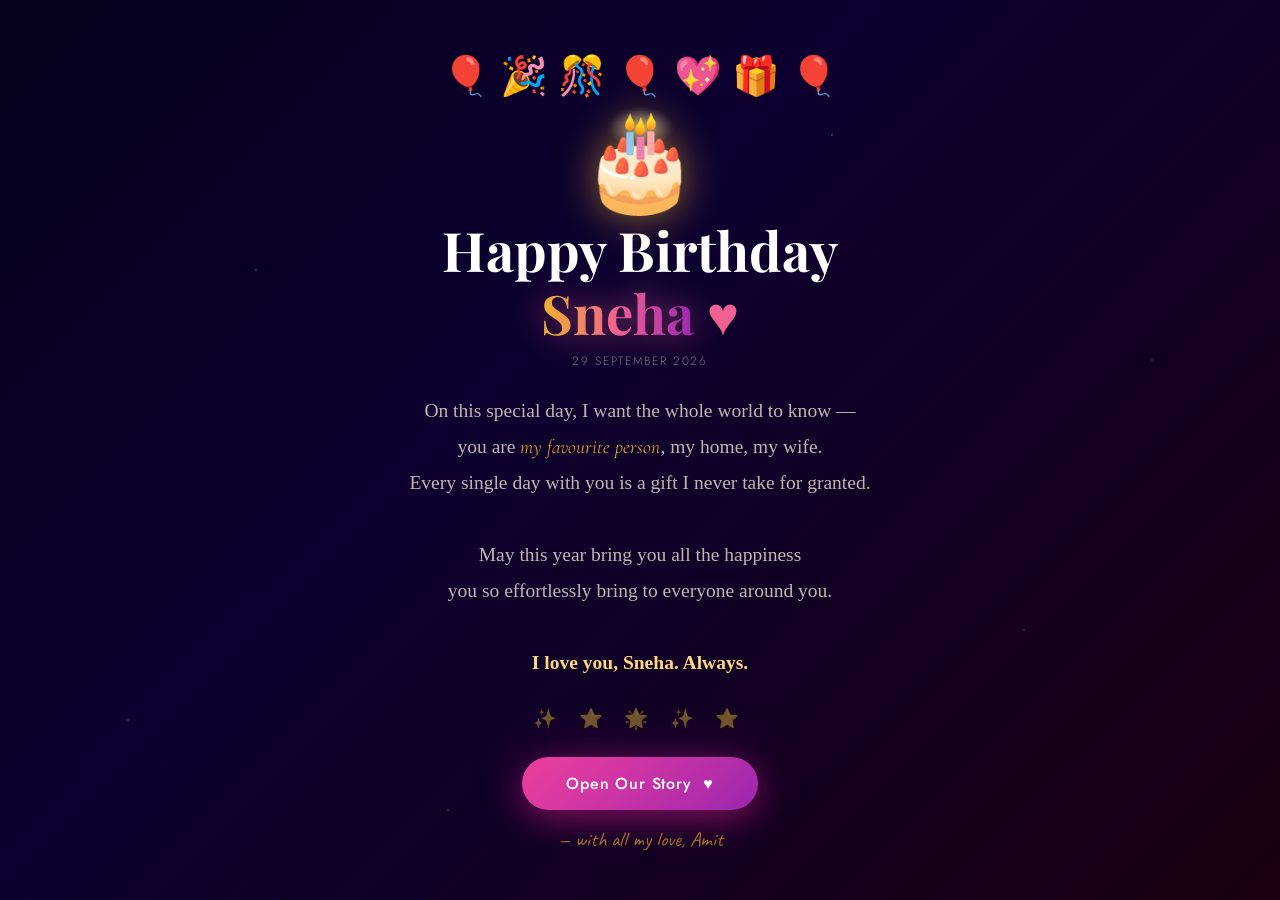
==== commit 26ac64bd: "Initial commit: Sneha site updated" ====
--- a/index.html
+++ b/index.html
@@ -11,50 +11,41 @@
 
 <title>For Sneha ♥</title>
 
-<!-- PWA manifest -->
 <link rel="manifest" href="manifest.json">
 
-<!-- Fonts -->
 <link rel="preconnect" href="https://fonts.googleapis.com">
 <link rel="preconnect" href="https://fonts.gstatic.com" crossorigin>
 <link href="https://fonts.googleapis.com/css2?family=Cormorant+Garamond:ital,wght@0,300;0,400;0,500;0,600;1,400;1,500&family=Jost:wght@300;400;500&family=Caveat:wght@500;600;700&family=Playfair+Display:ital,wght@0,700;1,700&display=swap" rel="stylesheet">
 
 <link rel="stylesheet" href="style.css">
+<link rel="prefetch" href="ch1.html">
 </head>
-<body>
+<body data-page="index">
 
-<!-- ── AMBIENT LAYERS ── -->
 <div class="grain" aria-hidden="true"></div>
 <div class="vignette" aria-hidden="true"></div>
 
-<!-- ── CUSTOM CURSOR ── -->
 <div id="cursor" aria-hidden="true"></div>
 <div id="cursor-ring" aria-hidden="true"></div>
 
-<!-- ── SCROLL PROGRESS BAR ── -->
 <div id="scroll-bar" aria-hidden="true"></div>
 
-<!-- ── CANVASES ── -->
 <canvas id="fireworks-canvas" aria-hidden="true"></canvas>
 <canvas id="confetti-canvas" aria-hidden="true"></canvas>
 
-<!-- ── PARTICLES + HEARTS ── -->
 <div id="particles" class="particles" aria-hidden="true"></div>
 <div id="hearts-layer" aria-hidden="true"></div>
 
-<!-- ── LIGHTBOX ── -->
 <div id="lightbox" role="dialog" aria-modal="true" aria-label="Photo viewer">
   <img id="lightbox-img" src="" alt="">
   <p id="lightbox-caption"></p>
-  <button id="lightbox-close" aria-label="Close">✕</button>
-  <button id="lightbox-prev" aria-label="Previous photo">‹</button>
-  <button id="lightbox-next" aria-label="Next photo">›</button>
+  <button id="lightbox-close" aria-label="Close">&#10005;</button>
+  <button id="lightbox-prev" aria-label="Previous photo">&#8249;</button>
+  <button id="lightbox-next" aria-label="Next photo">&#8250;</button>
 </div>
 
-<!-- ── TOAST ── -->
 <div id="toast" role="status" aria-live="polite"></div>
 
-<!-- ── TOP BAR (music + install) ── -->
 <div class="top-bar">
   <button id="installBtn" class="glass-btn" aria-label="Install app" title="Install app">
     <svg viewBox="0 0 20 20" width="16" height="16" fill="currentColor"><path d="M10 2a1 1 0 011 1v8.586l2.293-2.293a1 1 0 111.414 1.414l-4 4a1 1 0 01-1.414 0l-4-4a1 1 0 111.414-1.414L9 11.586V3a1 1 0 011-1zM3 17a1 1 0 011-1h12a1 1 0 110 2H4a1 1 0 01-1-1z"/></svg>
@@ -69,32 +60,25 @@
   </button>
 </div>
 
-<!-- Replace with your audio file at /audio/song.mp3 -->
 <audio id="bgMusic" loop preload="none">
   <source src="audio/song.mp3" type="audio/mpeg">
 </audio>
 
-<!-- ── CHAPTER PROGRESS DOTS ── -->
-<nav class="progress" id="progress" aria-label="Story chapters">
-  <span class="progress-dot" data-chapter="cover"  title="Cover"></span>
-  <span class="progress-dot" data-chapter="ch1"    title="The Beginning"></span>
-  <span class="progress-dot" data-chapter="ch2"    title="First Yes"></span>
-  <span class="progress-dot" data-chapter="ch3"    title="Journeys"></span>
-  <span class="progress-dot" data-chapter="ch4"    title="Real Story"></span>
-  <span class="progress-dot" data-chapter="ch5"    title="You Chose Me"></span>
-  <span class="progress-dot" data-chapter="ch6"    title="Home"></span>
-  <span class="progress-dot" data-chapter="ch7"    title="Today"></span>
-  <span class="progress-dot" data-chapter="poem"   title="Poem"></span>
-  <span class="progress-dot" data-chapter="letter" title="Letter"></span>
-  <span class="progress-dot" data-chapter="final"  title="Final"></span>
+<nav class="progress" aria-label="Story chapters">
+  <a class="progress-dot active" href="index.html" title="Cover" aria-label="Cover"></a>
+  <a class="progress-dot" href="ch1.html" title="The Beginning" aria-label="The Beginning"></a>
+  <a class="progress-dot" href="ch2.html" title="First Yes" aria-label="First Yes"></a>
+  <a class="progress-dot" href="ch3.html" title="Journeys" aria-label="Journeys"></a>
+  <a class="progress-dot" href="ch4.html" title="Real Story" aria-label="Real Story"></a>
+  <a class="progress-dot" href="ch5.html" title="You Chose Me" aria-label="You Chose Me"></a>
+  <a class="progress-dot" href="ch6.html" title="Home" aria-label="Home"></a>
+  <a class="progress-dot" href="ch7.html" title="Today" aria-label="Today"></a>
+  <a class="progress-dot" href="poem.html" title="Poem" aria-label="Poem"></a>
+  <a class="progress-dot" href="letter.html" title="Letter" aria-label="Letter"></a>
+  <a class="progress-dot" href="final.html" title="Final" aria-label="Final"></a>
 </nav>
 
-
-<!-- ════════════════════════════════════════════════════════════
-     OPENING COVER SCREEN
-════════════════════════════════════════════════════════════ -->
 <section class="cover" id="cover" data-chapter="cover">
-  <!-- aurora glow rings -->
   <div class="cover-glow-ring" aria-hidden="true"></div>
   <div class="cover-glow-ring" aria-hidden="true"></div>
 
@@ -104,483 +88,36 @@
     <p class="cover-line" data-line="3">But ours&hellip;</p>
     <p class="cover-line" data-line="4">&hellip;was written by time.</p>
     <h1 class="cover-line for-sneha" data-line="5">
-      For Sneha <span class="heart">♥</span>
+      For Sneha <span class="heart">&hearts;</span>
     </h1>
     <p class="cover-tagline" id="coverTagline">A year of love, in photographs and words.</p>
-    <button class="begin-btn cover-line" data-line="6" id="beginBtn" aria-label="Begin our story">
+    <a class="begin-btn cover-line" data-line="6" id="beginBtn" href="ch1.html" aria-label="Begin our story">
       <span>Begin Our Story</span>
-    </button>
+    </a>
   </div>
 </section>
 
-
-<!-- ════════════════════════════════════════════════════════════
-     MAIN STORY
-════════════════════════════════════════════════════════════ -->
-<main id="story" hidden>
-
-  <!-- ══════════════════════════════════════════
-       CHAPTER 1 — THE DAY IT ALL BEGAN
-  ══════════════════════════════════════════ -->
-  <section class="chapter chapter-ch1" id="ch1" data-chapter="ch1">
-    <div class="chapter-in">
-      <span class="chapter-badge">Chapter One</span>
-      <p class="date-mark">29 September 2025</p>
-      <h2 class="chapter-head">The day it all began</h2>
-      <p class="lede" data-reveal>Before I knew where this story was going,<br>I simply met you.</p>
-    </div>
-
-    <div class="photo-reveal" data-reveal>
-      <figure class="polaroid tilt-card" data-lightbox>
-        <img src="images/01-first-meeting/meeting-1.jpg" alt="The day we met" loading="lazy">
-        <p class="cap">A day that looked ordinary. It wasn't.</p>
-      </figure>
-      <figure class="polaroid polaroid-alt tilt-card" data-lightbox>
-        <img src="images/01-first-meeting/meeting-2.jpg" alt="The evening we met" loading="lazy">
-        <p class="cap">Same day. A few hours later — I was already looking forward to the next.</p>
-      </figure>
-    </div>
-
-    <p class="whisper" data-reveal>I didn't know it was the beginning.<br>I only knew something had started.</p>
-  </section>
-
-  <div class="timeline-strip">
-    <span class="ts-dot"></span>
-    <span>29 September 2025 &rarr; 24 October 2025</span>
-    <span class="ts-dot"></span>
-  </div>
-
-
-  <!-- ══════════════════════════════════════════
-       CHAPTER 2 — THE FIRST YES
-  ══════════════════════════════════════════ -->
-  <section class="chapter chapter-ch2" id="ch2" data-chapter="ch2">
-    <div class="chapter-in">
-      <span class="chapter-badge">Chapter Two</span>
-      <p class="date-mark">24 October 2025</p>
-      <h2 class="chapter-head">The first yes</h2>
-      <p class="lede" data-reveal>Our story was no longer just a meeting.<br>It became a promise.</p>
-    </div>
-
-    <figure class="hero-photo" data-reveal data-lightbox>
-      <img src="images/02-engagement/engagement-1.jpg" alt="Engagement day" loading="lazy">
-      <p class="cap">A little more certain. A little more serious. A promise beginning to take shape.</p>
-    </figure>
-  </section>
-
-  <div class="timeline-strip">
-    <span class="ts-dot"></span>
-    <span>The journey between</span>
-    <span class="ts-dot"></span>
-  </div>
-
-
-  <!-- ══════════════════════════════════════════
-       CHAPTER 3 — THE JOURNEY
-  ══════════════════════════════════════════ -->
-  <section class="chapter chapter-ch3" id="ch3" data-chapter="ch3">
-    <div class="chapter-in">
-      <span class="chapter-badge">Chapter Three</span>
-      <p class="date-mark">Somewhere in between</p>
-      <h2 class="chapter-head">The journey</h2>
-      <p class="lede" data-reveal>Different places. The same two people,<br>slowly becoming one story.</p>
-    </div>
-
-    <!-- horizontal scroll gallery -->
-    <div class="scroll-gallery" data-reveal>
-      <figure class="scroll-card" data-lightbox>
-        <img src="images/03-journeys/journey-1.jpg" loading="lazy" alt="A memory together">
-        <p class="cap">Another place.</p>
-      </figure>
-
-      <figure class="scroll-card" data-lightbox>
-        <img src="images/03-journeys/journey-3.jpg" loading="lazy" alt="A memory together">
-        <p class="cap">Another reason to remember.</p>
-      </figure>
-      <figure class="scroll-card" data-lightbox>
-        <img src="images/03-journeys/journey-4.jpg" loading="lazy" alt="A memory together">
-        <p class="cap">An ordinary day that became extraordinary because you were there.</p>
-      </figure>
-      <figure class="scroll-card" data-lightbox>
-        <img src="images/03-journeys/journey-5.jpg" loading="lazy" alt="A memory together">
-        <p class="cap">Another place.</p>
-      </figure>
-      <figure class="scroll-card" data-lightbox>
-        <img src="images/03-journeys/journey-6.jpg" loading="lazy" alt="A memory together">
-        <p class="cap">Another photograph.</p>
-      </figure>
-      <figure class="scroll-card" data-lightbox>
-        <img src="images/03-journeys/journey-7.jpg" loading="lazy" alt="A memory together">
-        <p class="cap">Another reason to remember.</p>
-      </figure>
-    </div>
-    <p class="scroll-hint" data-reveal>swipe through the memories &rarr;</p>
-
-    <!-- collage grid -->
-    <div class="collage" data-reveal>
-      <figure data-lightbox>
-        <img src="images/04-beautiful-moments/moment-1.jpg" loading="lazy" alt="A quiet moment">
-      </figure>
-      <figure data-lightbox>
-        <img src="images/04-beautiful-moments/moment-2.jpg" loading="lazy" alt="A quiet moment">
-      </figure>
-      <figure data-lightbox>
-        <img src="images/04-beautiful-moments/moment-3.jpg" loading="lazy" alt="A quiet moment">
-      </figure>
-      <figure data-lightbox>
-        <img src="images/04-beautiful-moments/moment-4.jpg" loading="lazy" alt="A quiet moment">
-      </figure>
-    </div>
-
-    <p class="whisper" data-reveal>
-      We didn't know the ending.<br>
-      We didn't know the chapters.<br>
-      We only knew that something had begun,<br>
-      and we kept saying yes to it, one ordinary day at a time.
-    </p>
-  </section>
-
-  <div class="timeline-strip">
-    <span class="ts-dot"></span>
-    <span>The chapters no one else saw</span>
-    <span class="ts-dot"></span>
-  </div>
-
-
-  <!-- ══════════════════════════════════════════
-       CHAPTER 4 — THE REAL STORY
-  ══════════════════════════════════════════ -->
-  <section class="chapter chapter-ch4" id="ch4" data-chapter="ch4">
-    <div class="chapter-in">
-      <span class="chapter-badge">Chapter Four</span>
-      <h2 class="chapter-head">But every beautiful story<br>has difficult chapters.</h2>
-    </div>
-
-    <div class="real-story-text" data-reveal>
-      <p>There were days when everything felt easy.</p>
-      <p>And there were days when even understanding each other felt difficult.</p>
-      <p>There were moments when my own moods became battles I didn't know how to fight —<br>
-      moments when I wasn't the easiest person to love.</p>
-    </div>
-
-    <p class="stay-line" data-reveal>And yet&mdash;</p>
-    <p class="stay-word" data-reveal>you stayed.</p>
-
-    <div class="real-story-text real-story-text-2" data-reveal>
-      <p>That is something I don't think I will ever be able to explain completely.</p>
-      <p>Because you could have chosen differently. You had choices.<br>
-      You could have walked toward an easier story.</p>
-    </div>
-  </section>
-
-  <div class="timeline-strip">
-    <span class="ts-dot"></span>
-    <span>6 February 2026 — The day everything changed</span>
-    <span class="ts-dot"></span>
-  </div>
-
-
-  <!-- ══════════════════════════════════════════
-       CHAPTER 5 — YOU CHOSE ME
-  ══════════════════════════════════════════ -->
-  <section class="chapter chapter-ch5" id="ch5" data-chapter="ch5">
-    <div class="chapter-in">
-      <span class="chapter-badge">Chapter Five</span>
-      <p class="reveal-line" data-reveal>Among all the choices life could have given you&hellip;</p>
-      <p class="reveal-line reveal-strong" data-reveal>you chose me.</p>
-    </div>
-
-    <div class="chosen-lines" data-reveal-stagger>
-      <p>You didn't choose a perfect man.</p>
-      <p>You chose a man who is still becoming.</p>
-      <p>You saw my strengths.</p>
-      <p>You saw my weaknesses.</p>
-      <p>And somehow&hellip;</p>
-      <p class="chosen-final">you still said yes.</p>
-    </div>
-
-    <div class="date-reveal" data-reveal>
-      <p class="date-huge" id="weddingDate">6<span class="date-sep">·</span>02<span class="date-sep">·</span>2026</p>
-      <p class="date-caption">Our wedding day.</p>
-    </div>
-
-    <div class="wedding-slideshow" data-reveal>
-      <figure data-lightbox>
-        <img src="images/06-wedding/wedding-1.jpg" loading="lazy" alt="Our wedding">
-      </figure>
-      <figure data-lightbox>
-        <img src="images/06-wedding/wedding-2.jpg" loading="lazy" alt="Our wedding">
-      </figure>
-      <figure data-lightbox>
-        <img src="images/06-wedding/wedding-3.jpg" loading="lazy" alt="Our wedding">
-      </figure>
-      <figure data-lightbox>
-        <img src="images/06-wedding/wedding-4.jpg" loading="lazy" alt="Our wedding">
-      </figure>
-    </div>
-  </section>
-
-  <div class="timeline-strip">
-    <span class="ts-dot"></span>
-    <span>Our life, collected</span>
-    <span class="ts-dot"></span>
-  </div>
-
-
-  <!-- ══════════════════════════════════════════
-       STATS COUNTER  (animated numbers)
-  ══════════════════════════════════════════ -->
-  <section class="chapter chapter-warm" id="stats" data-chapter="stats">
-    <div class="chapter-in" data-reveal>
-      <h2 class="chapter-head" style="color:var(--gold-soft)">A year, in numbers</h2>
-    </div>
-    <div class="stats-bar" data-reveal>
-      <div class="stat-item">
-        <div class="stat-num" data-count="365">0</div>
-        <div class="stat-label">Days together</div>
-      </div>
-      <div class="stat-item">
-        <div class="stat-num" data-count="1">0</div>
-        <div class="stat-label">Wedding</div>
-      </div>
-      <div class="stat-item">
-        <div class="stat-num" data-count="20">0</div>
-        <div class="stat-label">Photographs here</div>
-      </div>
-      <div class="stat-item">
-        <div class="stat-num" data-count="1">0</div>
-        <div class="stat-label">Forever promised</div>
-      </div>
-    </div>
-  </section>
-
-
-  <!-- ══════════════════════════════════════════
-       CHAPTER 6 — HOME
-  ══════════════════════════════════════════ -->
-  <section class="chapter chapter-ch6" id="ch6" data-chapter="ch6">
-    <div class="chapter-in">
-      <span class="chapter-badge">Chapter Six</span>
-    </div>
-
-    <div class="married-gallery" data-reveal>
-      <figure data-lightbox>
-        <img src="images/07-married-life/married-1.jpg" loading="lazy" alt="Married life">
-      </figure>
-      <figure data-lightbox>
-        <img src="images/07-married-life/married-2.jpg" loading="lazy" alt="Married life">
-      </figure>
-    </div>
-
-    <div class="chapter-in" data-reveal>
-      <p class="lede lede-center">Somewhere between the photographs, the journeys, the laughter,<br>
-      the arguments, the silence, and the ordinary days&hellip;</p>
-      <p class="lede lede-center">I realized something.</p>
-      <p class="home-line">Home was never a place.</p>
-      <p class="home-word">Home was you.</p>
-    </div>
-  </section>
-
-  <div class="timeline-strip">
-    <span class="ts-dot"></span>
-    <span>29 September 2026 — One year later</span>
-    <span class="ts-dot"></span>
-  </div>
-
-
-  <!-- ══════════════════════════════════════════
-       CHAPTER 7 — TODAY (Birthday)
-  ══════════════════════════════════════════ -->
-  <section class="chapter chapter-warm" id="ch7" data-chapter="ch7">
-    <div class="chapter-in">
-      <span class="chapter-badge">Chapter Seven</span>
-      <p class="date-mark">29 September 2026</p>
-      <p class="reveal-line" data-reveal>Today is your birthday.</p>
-      <p class="reveal-line" data-reveal>But for me, this date means more than your birthday.</p>
-      <p class="reveal-line" data-reveal>It reminds me of the day our story began.</p>
-      <p class="reveal-line" data-reveal>A year ago, I met you.</p>
-      <p class="reveal-line reveal-strong" data-reveal>Today, I get to call you my wife.</p>
-    </div>
-
-    <figure class="hero-photo hero-photo-today" data-reveal data-lightbox>
-      <img src="images/08-today/today-1.jpg" alt="Us, today" loading="lazy">
-    </figure>
-
-    <h2 class="happy-birthday" data-reveal>
-      Happy Birthday, Sneha <span class="heart">♥</span>
-    </h2>
-  </section>
-
-  <div class="timeline-strip">
-    <span class="ts-dot"></span>
-    <span>A year, in his words</span>
-    <span class="ts-dot"></span>
-  </div>
-
-
-  <!-- ══════════════════════════════════════════
-       THE POEM
-  ══════════════════════════════════════════ -->
-  <section class="chapter chapter-poem poem-section" id="poem" data-chapter="poem">
-    <p class="poem-eyebrow" data-reveal>a year, in his words</p>
-    <div class="poem">
-      <p data-reveal>I didn't know it was the beginning.</p>
-      <p data-reveal>29 September,<br>just another date on the calendar,<br>until I met you<br>and somehow,<br>the days after that<br>started carrying your name.</p>
-      <p data-reveal>We didn't know the ending.<br>We didn't know the chapters.<br>We didn't know how many photographs<br>we would collect,<br>how many roads we would travel,<br>how many ordinary moments<br>would quietly become memories.</p>
-      <p data-reveal>We only knew<br>that something had begun.</p>
-      <p data-reveal>Then came 24 October.</p>
-      <p data-reveal>A little more certain.<br>A little more serious.<br>A promise beginning to take shape.</p>
-      <p data-reveal>And somewhere between<br>the conversations,<br>the laughter,<br>the journeys,<br>the photographs,<br>the beautiful days<br>and the days we wish we could rewrite,</p>
-      <p data-reveal>we became us.</p>
-      <p data-reveal>Not a perfect us.<br>A real us.</p>
-      <p data-reveal>There were days<br>when everything felt easy.</p>
-      <p data-reveal>And there were days<br>when even understanding each other<br>felt difficult.</p>
-      <p data-reveal>There were moments<br>when my own moods<br>became battles I didn't know how to fight.</p>
-      <p data-reveal>Moments when I wasn't<br>the easiest person to love.</p>
-      <p data-reveal>And yet&hellip;</p>
-      <p data-reveal class="poem-emphasis">you stayed.</p>
-      <p data-reveal>That is something<br>I don't think I will ever be able<br>to explain completely.</p>
-      <p data-reveal>Because you could have chosen differently.</p>
-      <p data-reveal>You had choices.</p>
-      <p data-reveal>You could have walked toward<br>an easier story.</p>
-      <p data-reveal>But somehow,<br>you looked at me,<br>with all my strengths,<br>all my weaknesses,<br>all the things I still need to become,</p>
-      <p data-reveal>and you chose me.</p>
-      <p data-reveal>Then came<br><span class="poem-date">6 February 2026</span>.</p>
-      <p data-reveal>A date that changed<br>the way I say your name.</p>
-      <p data-reveal>You were no longer<br>just the woman I loved.</p>
-      <p data-reveal>You became my wife.</p>
-      <p data-reveal>And I became the man<br>who was lucky enough<br>to call you his.</p>
-      <p data-reveal>Since then,<br>we have continued collecting<br>little pieces of our life.</p>
-      <p data-reveal>Photographs. Journeys. Laughter. Silences.<br>Small arguments. Small celebrations.<br>Ordinary mornings. Beautiful evenings.</p>
-      <p data-reveal>Things that probably mean nothing<br>to the rest of the world,<br>but mean everything<br>to me.</p>
-      <p data-reveal>Because they are ours.</p>
-      <p data-reveal>And today,<br><span class="poem-date">29 September</span>,</p>
-      <p data-reveal>the date where this story began,</p>
-      <p data-reveal>I look at everything behind us<br>and realize something.</p>
-      <p data-reveal>The greatest memory<br>is not one photograph.</p>
-      <p data-reveal>It is not one place.</p>
-      <p data-reveal>It is not even one perfect day.</p>
-      <p data-reveal class="poem-emphasis">It is you.</p>
-      <p data-reveal>You stayed<br>when I was not at my best.</p>
-      <p data-reveal>You held my hand<br>through chapters<br>I wish I could have written better.</p>
-      <p data-reveal>And I want you to know,</p>
-      <p data-reveal>I see that.<br>I see you.<br>I see the patience.<br>I see the love.<br>I see the choice you made.</p>
-      <p data-reveal>And I don't want to take<br>any of it for granted.</p>
-      <p data-reveal>I know I am still becoming<br>the man I want to be.</p>
-      <p data-reveal>I know there are parts of me<br>I need to change.</p>
-      <p data-reveal>But I promise you this:</p>
-      <p data-reveal>I will keep trying.</p>
-      <p data-reveal>Not because you asked me to.</p>
-      <p data-reveal>But because the life<br>we are building together<br>deserves the best version of me.</p>
-      <p data-reveal>So on your birthday,<br>I don't just want to say,<br><em>"Happy Birthday."</em></p>
-      <p data-reveal>I want to say,<br>thank you.</p>
-      <p data-reveal>Thank you for finding me.<br>Thank you for choosing me.<br>Thank you for staying.<br>Thank you for becoming my wife.</p>
-      <p data-reveal>And if life gave me<br>the chance to go back,<br>back to 29 September 2025,<br>knowing everything<br>I know today&hellip;</p>
-      <p data-reveal>I would still walk toward you.<br>I would still meet you.<br>I would still choose you.<br>I would still say yes.</p>
-      <p data-reveal>And on 6 February 2026,<br>I would still marry you.</p>
-      <p data-reveal>Because if I had<br>to live this story again,<br>I wouldn't change<br>the person beside me.</p>
-      <p data-reveal>I would only try<br>to love her better.</p>
-      <p data-reveal class="poem-signoff">
-        Happy Birthday, Sneha.<br>
-        My wife.<br>
-        My favourite chapter.<br>
-        And the person I would choose again.<br>
-        Every time.
-      </p>
-    </div>
-  </section>
-
-  <div class="timeline-strip">
-    <span class="ts-dot"></span>
-    <span>From him, to her</span>
-    <span class="ts-dot"></span>
-  </div>
-
-
-  <!-- ══════════════════════════════════════════
-       THE LETTER
-  ══════════════════════════════════════════ -->
-  <section class="chapter letter-section" id="letter" data-chapter="letter">
-    <div class="letter-wrap" data-reveal>
-      <p class="letter-to">Sneha,</p>
-      <p>I'm not writing this because it's your birthday. I'm writing it because I don't say this often enough out loud.</p>
-      <p>I know I am not perfect. I know there are parts of me I still need to work on. I know sometimes my moods become difficult, and I know that living with that isn't always easy.</p>
-      <p>But I want you to know — I see your patience. I see your love. I see every single time you chose to stay in the room instead of walking out of it.</p>
-      <p>I'm going through a phase right now where I don't always feel like the best version of myself. And through all of it, you have simply stayed beside me. Not because you have to. You never had to. You had other choices in life — and you chose to build yours with me anyway.</p>
-      <p>That is not a small thing. I don't want to ever treat it like one.</p>
-      <p>So thank you for choosing me. Thank you for becoming my wife. Thank you for walking beside me, on the easy days and the difficult ones.</p>
-      <p>I promise I will keep becoming a better version of myself — not because you asked me to, but because the life we are building together deserves it.</p>
-      <p class="letter-close">Happy Birthday, my Sneha.</p>
-      <p class="letter-sign">— Amit ♥</p>
-    </div>
-  </section>
-
-  <div class="timeline-strip">
-    <span class="ts-dot"></span>
-    <span>And if I could go back&hellip;</span>
-    <span class="ts-dot"></span>
-  </div>
-
-
-  <!-- ══════════════════════════════════════════
-       FINAL REVEAL
-  ══════════════════════════════════════════ -->
-  <section class="chapter chapter-final final-section" id="final" data-chapter="final">
-    <div class="final-lines">
-      <p class="final-line" data-reveal>One last thing&hellip;</p>
-      <p class="final-line" data-reveal>If I could go back to<br>29 September 2025&hellip;</p>
-      <p class="final-line final-pause" data-reveal>I would meet you again.</p>
-      <p class="final-line final-pause" data-reveal>I would fall for you again.</p>
-      <p class="final-line final-pause" data-reveal>I would choose you again.</p>
-      <p class="final-line" data-reveal>And I would still say&hellip;</p>
-      <p class="final-line final-date" data-reveal>6 February 2026.</p>
-      <p class="final-line final-tag" data-reveal>My wife.</p>
-      <p class="final-line final-tag" data-reveal>My Sneha.</p>
-      <h2 class="final-happy-bday" data-reveal id="finalBday">
-        Happy Birthday, Mummy <span class="heart">♥</span>
-      </h2>
-    </div>
-
-    <div class="forever" data-reveal>
-      <p>Forever isn't a promise about how long life will be.</p>
-      <p>It is a promise about who I want beside me while I live it.</p>
-    </div>
-
-    <p class="signature" data-reveal>Amit <span class="heart">♥</span> Sneha</p>
-
-    <button class="replay-btn" id="replayBtn" data-reveal>
-      ↺ &nbsp;Replay Our Story
-    </button>
-
-    <footer class="footer">Made with love by Amit <span class="heart">♥</span></footer>
-  </section>
-
-</main><!-- /story -->
-
-<!-- ══════════════════════════════════════════
-     BIRTHDAY SURPRISE MODAL
-══════════════════════════════════════════ -->
 <div id="bday-modal" aria-modal="true" role="dialog" aria-label="Birthday surprise">
   <div class="bday-modal-inner">
     <div class="bday-balloons" aria-hidden="true">
-      <span>🎈</span><span>🎉</span><span>🎊</span><span>🎈</span><span>💖</span><span>🎁</span><span>🎈</span>
+      <span>&#127880;</span><span>&#127881;</span><span>&#127882;</span><span>&#127880;</span><span>&#128150;</span><span>&#127873;</span><span>&#127880;</span>
     </div>
-    <div class="bday-cake" aria-hidden="true">🎂</div>
-    <h2 class="bday-title">Happy Birthday<br><span class="bday-name">Sneha</span> <span class="bday-heart">♥</span></h2>
+    <div class="bday-cake" aria-hidden="true">&#127874;</div>
+    <h2 class="bday-title">Happy Birthday<br><span class="bday-name">Sneha</span> <span class="bday-heart">&hearts;</span></h2>
     <p class="bday-sub">29 September 2026</p>
     <p class="bday-msg">
-      On this special day, I want the whole world to know —<br>
+      On this special day, I want the whole world to know &mdash;<br>
       you are <em>my favourite person</em>, my home, my wife.<br>
       Every single day with you is a gift I never take for granted.<br><br>
       May this year bring you all the happiness<br>
       you so effortlessly bring to everyone around you.<br><br>
       <strong>I love you, Sneha. Always.</strong>
     </p>
-    <div class="bday-stars" aria-hidden="true">✨ ⭐ 🌟 ✨ ⭐</div>
+    <div class="bday-stars" aria-hidden="true">&#10024; &#11088; &#127775; &#10024; &#11088;</div>
     <button id="bday-close" class="bday-close-btn">
-      Open Our Story &nbsp;♥
+      Open Our Story &nbsp;&hearts;
     </button>
-    <p class="bday-from">— with all my love, Amit</p>
+    <p class="bday-from">&mdash; with all my love, Amit</p>
   </div>
 </div>
 
--- a/style.css
+++ b/style.css
@@ -2,8 +2,38 @@
    FOR SNEHA — Full Colourful Spectacular Edition
    ============================================================ */
 
-/* ── GOOGLE FONTS ── */
-@import url('https://fonts.googleapis.com/css2?family=Cormorant+Garamond:ital,wght@0,300;0,400;0,500;0,600;1,400;1,500&family=Jost:wght@300;400;500&family=Caveat:wght@500;600;700&family=Playfair+Display:ital,wght@0,700;1,700&display=swap');
+/* Fonts are loaded via <link> in <head> (see build_pages.py) —
+   NOT re-imported here. An @import in CSS blocks the whole
+   stylesheet on a second round-trip before first paint; a single
+   <link rel=stylesheet> discovered by the preloader is faster. */
+
+/* ── SMOOTH CROSS-PAGE NAVIGATION ──
+   Each "chapter" is now a real page/URL (see build_pages.py).
+   This turns on the browser's native cross-document View
+   Transition so moving between them still feels like one
+   continuous story instead of a hard page reload. Supported
+   browsers get the animation below; everything else just
+   navigates normally — no JS required either way. */
+@view-transition{
+  navigation:auto;
+}
+@media(prefers-reduced-motion:reduce){
+  @view-transition{ navigation:none; }
+}
+::view-transition-old(root),
+::view-transition-new(root){
+  animation-duration:.55s;
+  animation-timing-function:cubic-bezier(.16,1,.3,1);
+}
+::view-transition-old(root){ animation-name:sneha-page-out; }
+::view-transition-new(root){ animation-name:sneha-page-in; }
+@keyframes sneha-page-out{
+  to{ opacity:0; transform:scale(.98) translateY(-10px); filter:blur(3px); }
+}
+@keyframes sneha-page-in{
+  from{ opacity:0; transform:scale(1.02) translateY(10px); filter:blur(3px); }
+  to  { opacity:1; transform:none; filter:none; }
+}
 
 /* ── DESIGN TOKENS ── */
 :root{
@@ -167,18 +197,48 @@
   display:flex; flex-direction:column; gap:10px; z-index:400;
 }
 .progress-dot{
+  display:block;
   width:8px; height:8px; border-radius:50%;
   background:rgba(255,255,255,.15);
   border:1px solid rgba(255,255,255,.1);
-  transition:background .4s, transform .4s, box-shadow .4s;
+  transition:background .3s, transform .3s, box-shadow .3s;
   cursor:pointer;
 }
+.progress-dot:hover{ background:rgba(255,255,255,.4); transform:scale(1.3); }
 .progress-dot.active{
   background:var(--gold);
   transform:scale(1.7);
   box-shadow:var(--glow-gold);
 }
 @media(max-width:680px){ .progress{ right:8px; gap:7px; } }
+
+/* ============================================================
+   CHAPTER → CHAPTER NAVIGATION  (real links, real pages)
+   ============================================================ */
+.chapter-nav{
+  display:flex; justify-content:center;
+  padding:4vh 6vw 8vh;
+  position:relative; z-index:5;
+}
+.next-chapter-btn{
+  display:inline-flex; align-items:center; gap:.5em;
+  padding:14px 36px;
+  border-radius:999px;
+  color:var(--ivory);
+  font-family:var(--sans); font-size:.95rem; font-weight:500; letter-spacing:.04em;
+  background:rgba(255,255,255,.06);
+  border:1px solid rgba(255,255,255,.16);
+  backdrop-filter:blur(10px);
+  cursor:none;
+  transition:transform .25s ease, background .25s ease, border-color .25s ease, box-shadow .25s ease;
+}
+.next-chapter-btn:hover{
+  transform:translateY(-2px);
+  background:rgba(255,255,255,.12);
+  border-color:var(--gold);
+  box-shadow:var(--glow-gold);
+}
+@media(hover:none){ .next-chapter-btn{ cursor:pointer; } }
 
 /* ============================================================
    MUSIC / INSTALL BUTTONS (top bar)
@@ -286,6 +346,7 @@
 .cover-tagline.show{ opacity:1; transform:translateY(0); }
 
 .begin-btn{
+  display:inline-block; text-decoration:none;
   margin-top:.5em; padding:16px 42px;
   background:linear-gradient(135deg,var(--rose-deep),var(--violet));
   color:#fff;
@@ -783,6 +844,7 @@
 
 /* ── REPLAY BUTTON ── */
 .replay-btn{
+  display:inline-block; text-decoration:none;
   margin-top:3rem; padding:14px 36px;
   background:linear-gradient(135deg,var(--violet),var(--sky));
   color:#fff; border:none; border-radius:999px;
